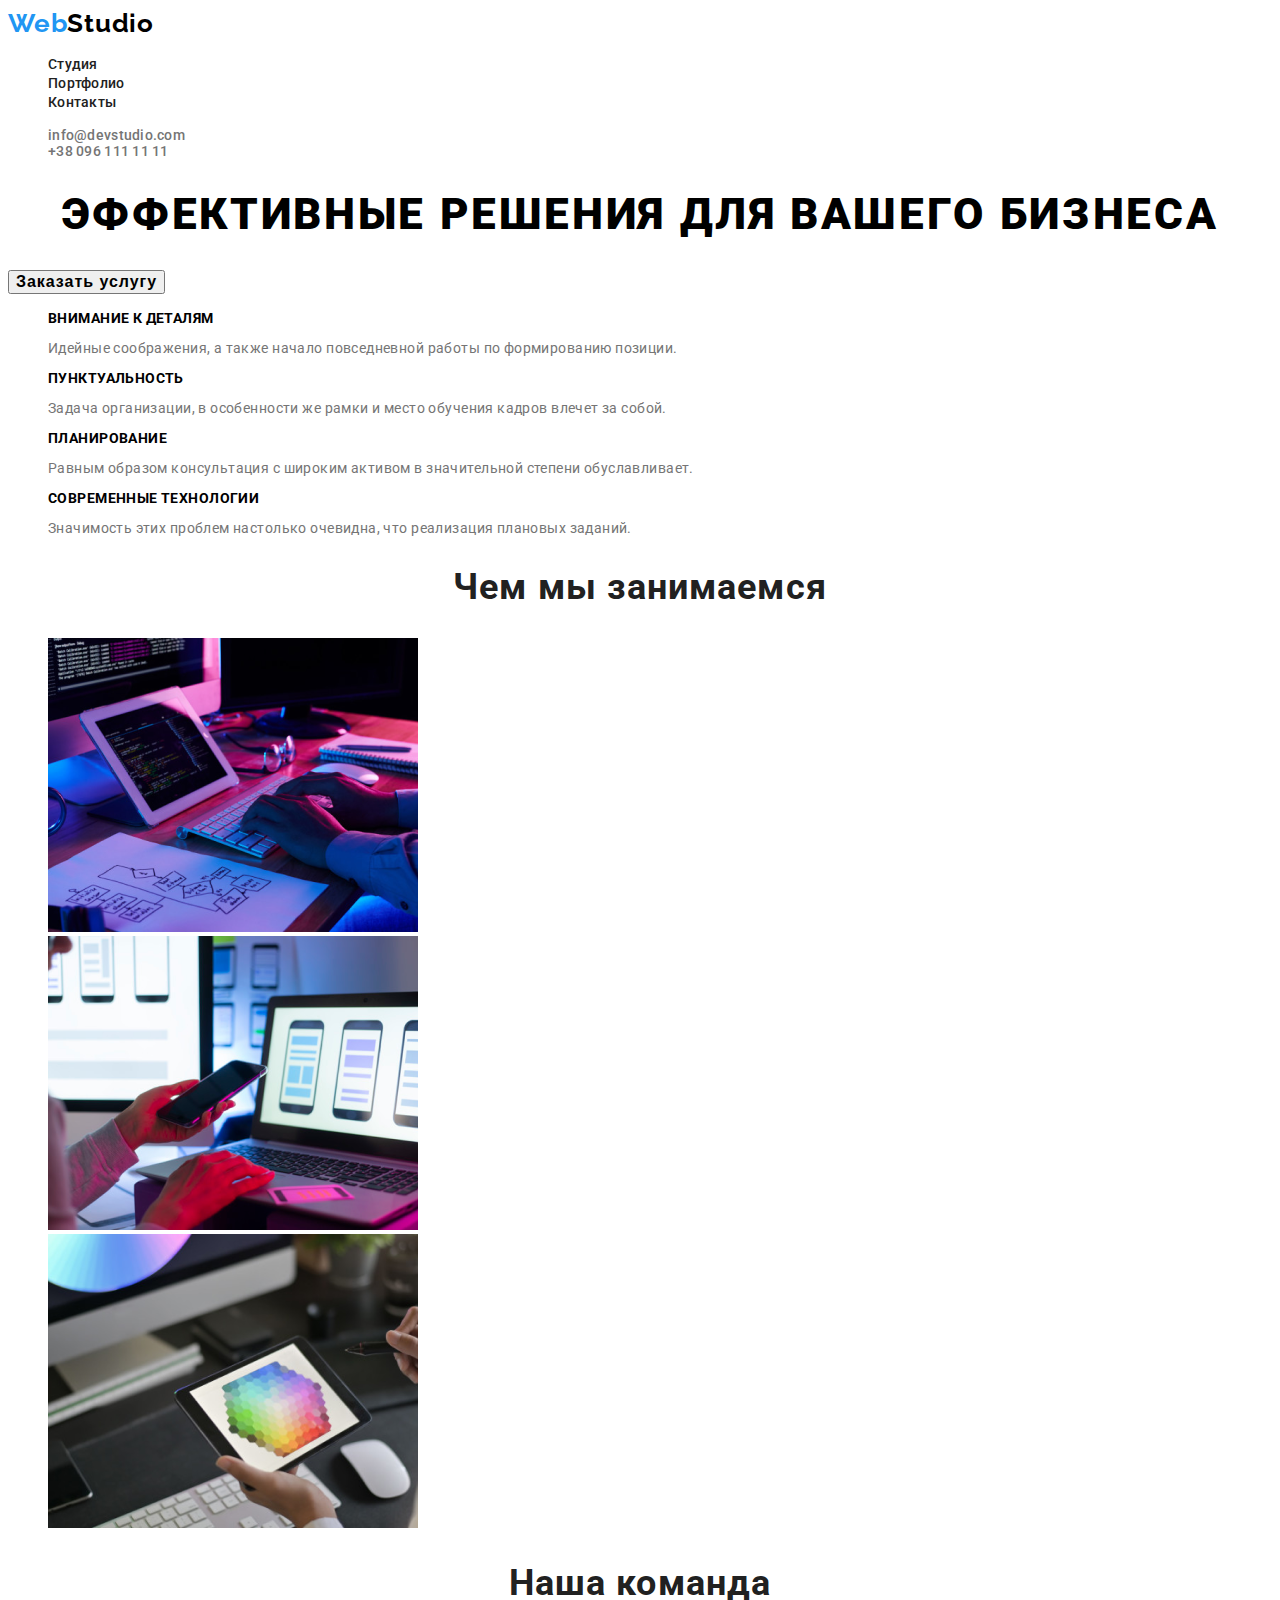
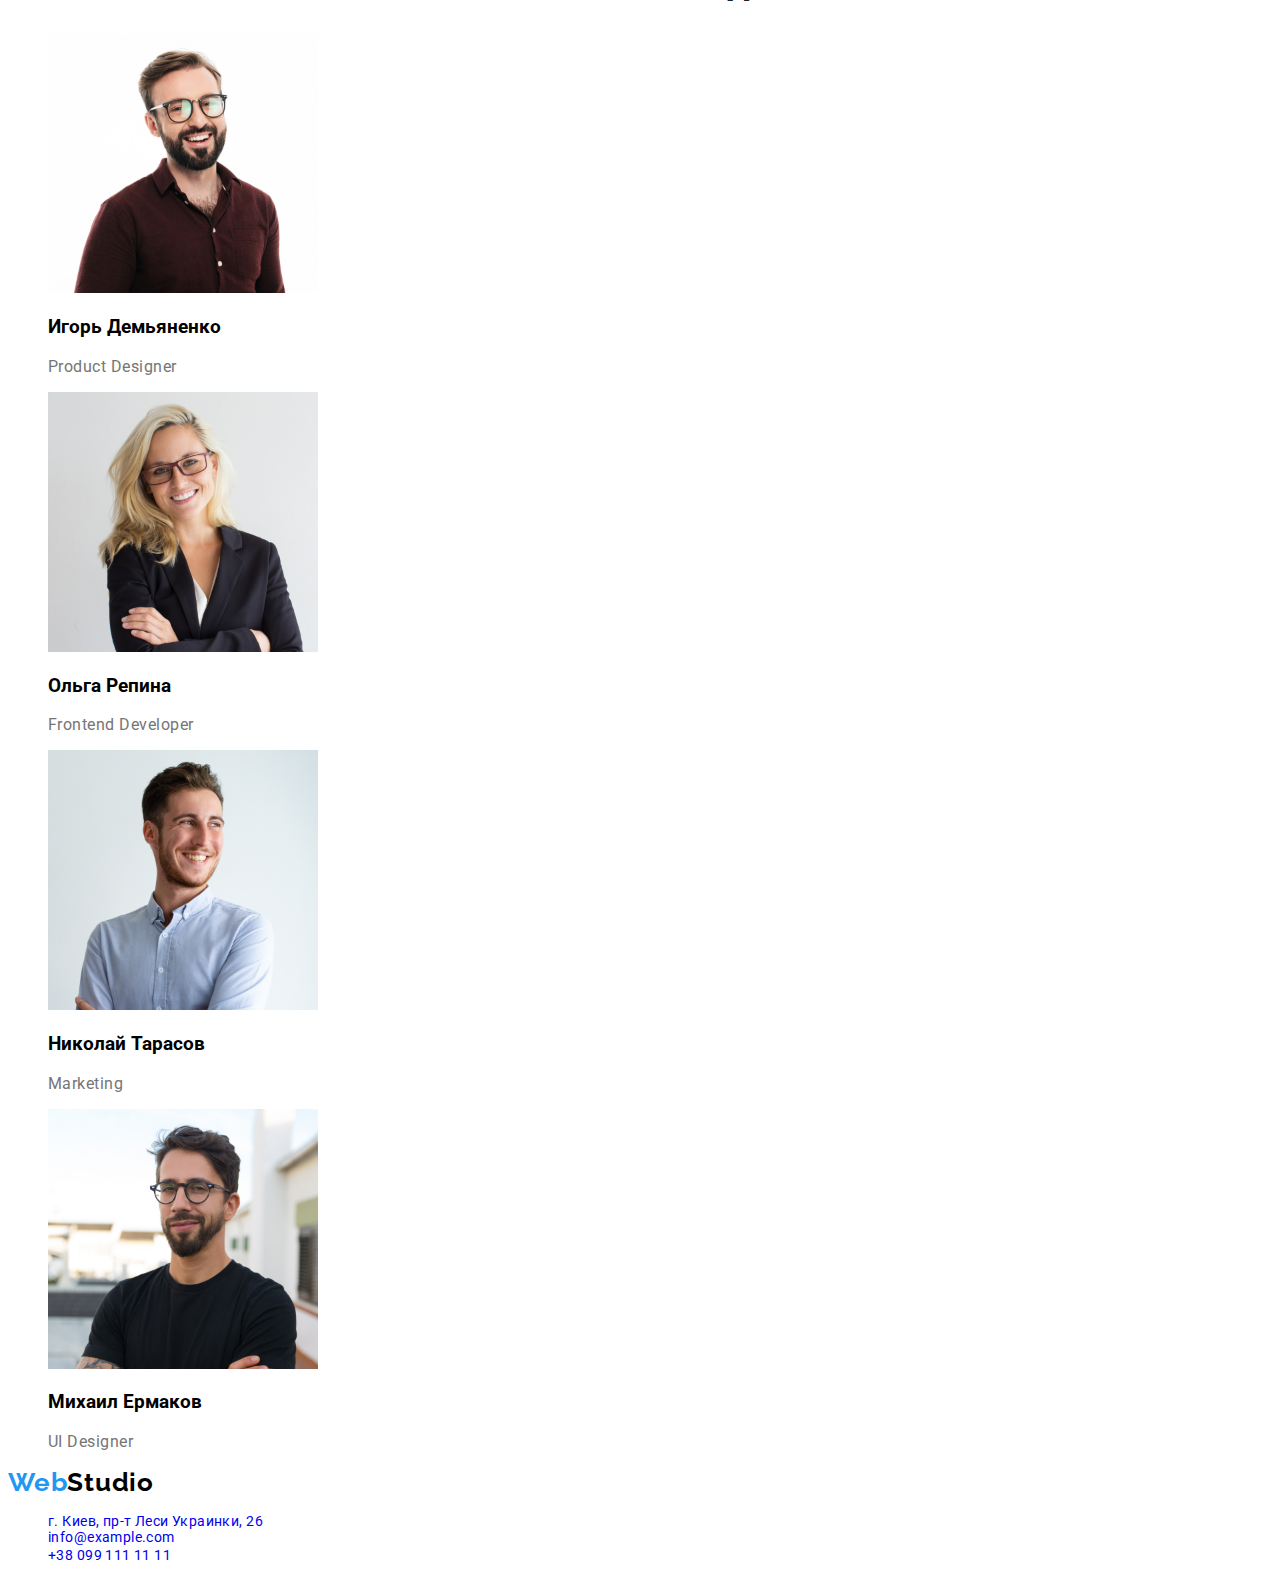
==== index.html @ e0640a4d "1" ====
﻿<!DOCTYPE html>
<html lang="ru">
<head>
    <meta charset="UTF-8">
    <meta http-equiv="X-UA-Compatible" content="IE=edge">
    <meta name="viewport" content="width=device-width, initial-scale=1.0">
    <title>WebStudio</title>
<link rel="preconnect" href="https://fonts.gstatic.com">
<link href="https://fonts.googleapis.com/css2?family=Raleway:wght@700&family=Roboto:wght@400;500;700;900&display=swap"
    rel="stylesheet">
    <link rel="stylesheet" href="https://cdnjs.cloudflare.com/ajax/libs/modern-normalize/0.2.0/modern-normalize.min.css"
        integrity="sha512-sqIVMkf5f8XGYI/UZYGs7wODxlUeoj9JknataPfUwtvrSKWMHrMXGZ7Evb6nabFYJQG15vFFyALe6r0nWCD1Ug=="
        crossorigin="anonymous" />
    <link rel="stylesheet" href="./css/styles.css">
</head>
<body>
<header class="header">
    <nav class="navigation">
        <a class="logo logo-light-theme link" href="" lang="en"> <span class="web">Web</span>Studio</a>
        <ul class="navigation-list list">
            <li class="navigation-item">
                <a class="navigation-link link" href="./index.html">Студия</a>
            </li>
            <li class="navigation-item">
                <a class="navigation-link link" href="./portfolio.html">Портфолио</a>
            </li>
            <li class="navigation-item">
                <a class="navigation-link link" href="">Контакты</a>
            </li>
        </ul>
    </nav>
        <ul class="navigation-link list">
            <li>
        <a class="tel-link link" href="mailto:info@devstudio.com" lang="en">info@devstudio.com</a>
            </li> 
            <li>
         <a class="tel-link link" href="tel:+380961111111">+38 096 111 11 11</a>
            </li>
        </ul>
</header>
<main>
<!--Hero-->
<section class="hero">
    <h1 class="hero-title">Эффективные решения для вашего бизнеса</h1>
    <button class="modal-btn" type="button">Заказать услугу</button>
</section>
<!--Features-->
<section class="features">
    <h2 class="title" hidden>Особенности </h2>
    <ul class="banefits-list list">
        <li>
            <h3 class="features-list">Внимание к деталям</h3>
            <p class="description">Идейные соображения, а также начало повседневной работы по формированию позиции.</p>
        </li>
        <li>
            <h3 class="features-list">Пунктуальность</h3>
            <p class="description">Задача организации, в особенности же рамки и место обучения кадров влечет за собой.</p>
        </li>
        <li>
            <h3 class="features-list">Планирование</h3>
            <p class="description">Равным образом консультация с широким активом в значительной степени обуславливает.</p>
        </li>
        <li>
            <h3 class="features-list">Современные технологии</h3>
            <p class="description">Значимость этих проблем настолько очевидна, что реализация плановых заданий.</p>
        </li>
    </ul>
</section>
<!--what are we doing-->
<section class="doing">
    <h2 class="title">Чем мы занимаемся</h2>
    <ul class="doing-list list">
        <li>
            <img src="./images/doing/box1.jpg" width="370" height="294" alt="Человек печатает на планшете" >
        </li>
        <li>
            <img src="./images/doing/box2.jpg" width="370" height="294" alt="Человек держит телефон в руке">
        </li>
        <li>
            <img src="./images/doing/box3.jpg" width="370" height="294" alt="Человек дердит в руке планшет">
        </li>
    </ul>
</section> 
<!--Our team--> 
<section class="team">
    <h2 class="title">Наша команда</h2>
    <ul class="team-list list">
        <li>
            <img src="./images/team/ihor.jpg" width="270" height="260" alt="Мужчина в очках">
                <h3 class="team-member">Игорь Демьяненко</h3>
                    <p class="member-discription" lang="en">Product Designer</p>
        </li>
        <li>
            <img src="./images/team/olga.jpg" width="270" height="260" alt="Женщина в очках">
                <h3 class="team-member">Ольга Репина</h3>
                    <p class="member-discription" lang="en">Frontend Developer</p>
        </li>
        <li>
            <img src="./images/team/nikolay.jpg" width="270" height="260" alt="Мужчина в белой рубашке">
                <h3 class="team-member">Николай Тарасов</h3>
                    <p class="member-discription" lang="en">Marketing</p>
        </li>
        <li>
            <img src="./images/team/mikhail.jpg" width="270" height="260" alt="Мужчина в чорной футболке и очках">
                <h3 class="team-member">Михаил Ермаков</h3>
                    <p class="member-discription" lang="en">UI Designer</p>
        </li>
    </ul>
</section> 
</main>
<footer class="footer">
    <a class="logo logo-light-theme link" href="" lang="en"> <span class="web">Web</span>Studio</a>
    <address class="address">
    <ul class="contact-list list">
        <li class="contact-list-item">
            <a class="contact-list-link link" href="https://goo.gl/maps/p48vAZZy5zVXsnr66" target="_blank" rel="noopener noreferrer">г. Киев, пр-т Леси Украинки, 26 </a>
        </li>
        <li class="contact-list-item">
            <a class="contact-list-link link" href="mailto:info@example.com">info@example.com</a></li>
        <li>
            <a class="contact-list-link link" href="tel:+380991111111">+38 099 111 11 11</a></li>
    </ul>
    </address>
</footer>
</body>
</html>
---- css/styles.css ----
:root {
  --main-font: 'Roboto', sans-serif;
  --secondary-font: 'Raleway', sans-serif;
}

body {
  font-family: var(--main-font);
  font-weight: 400;
}

.link {
  text-decoration: none;
}

.list {
  list-style: none;
}

.address {
  font-style: normal;
}
/*===========COMPONENT==========*/
.logo {
  font-family: var(--secondary-font);
  font-weight: 700;
  font-size: 26px;
  line-height: 1, 19;
  letter-spacing: 0.03em;
}
.web {
  color: #2196f3;
}

.logo-light-theme {
  color: #000000;
}

.logo-dark-theme {
  color: #fff;
}

.modal-btn {
  font-weight: 700;
  font-size: 16px;
  line-height: 1, 9;
  display: flex;
  align-items: center;
  text-align: center;
  letter-spacing: 0.06em;
  cursor: pointer;

  /*color: #ffffff;*/
}
.modal-btn:hover,
.modal-btn:focus {
  color: #fff;
}
.title {
  font-weight: 700;
  font-size: 36px;
  line-height: 1, 17;
  text-align: center;
  letter-spacing: 0.03em;
  color: #212121;
}
/*===========END COMPONENT==========*/

/*===========HEADER==========*/
.navigation-link {
  font-weight: 500;
  font-size: 14px;
  line-height: 1, 14;
  letter-spacing: 0.02em;
  color: #212121;
}
.navigation-link:hover,
.navigation-link:focus {
  color: #2196f3;
}

.tel-link {
  font-weight: 500;
  font-size: 14px;
  line-height: 1, 14;
  letter-spacing: 0.02em;
  color: #757575;
}
.tel-link:hover,
.tel-link:focus {
  color: #2196f3;
}
/*===========END HEADER=========*/

/*===========HERO==========*/
.hero-title {
  font-weight: 900;
  font-size: 44px;
  line-height: 1, 36;
  text-align: center;
  letter-spacing: 0.06em;
  text-transform: uppercase;

  /*color: #ffffff;*/
}

/*===========FEATURES==========*/
.features-list {
  font-weight: 700;
  font-size: 14px;
  line-height: 1, 14;
  letter-spacing: 0.03em;
  text-transform: uppercase;
  /*color: #212121;*/
}

.description {
  font-weight: 400;
  font-size: 14px;
  line-height: 1, 7;
  letter-spacing: 0.03em;
  color: #757575;
}
/*===========END FEATURES==========*/

/*===========FEATURES==========*/

/*===========END FEATURES==========*/

/*===========OUR TEAM==========*/
.team_member {
  font-weight: 500;
  font-size: 16px;
  line-height: 1, 19;
  text-align: center;
  letter-spacing: 0.03em;
  color: #212121;
}
.member-discription {
  font-weight: normal;
  font-size: 16px;
  line-height: 1, 19;
  letter-spacing: 0.03em;
  color: #757575;
}
/*===========END OUR TEAM==========*/

/*===========FOOTER==========*/
.contact-list-link {
  font-weight: 400;
  font-size: 14px;
  line-height: 1, 7;
  letter-spacing: 0.03em;

  /*color: #FFFFFF;*/
}
.contact-list-item {
  font-weight: 400;
  font-size: 14px;
  line-height: 1, 7;
  letter-spacing: 0.03em;
  /* color: #ffffff99;*/
}
.contact-list-link:hover,
.contact-list-link:hover {
  color: #2196f3;
}
/*=========== END FOOTER==========*/

/*===========PORTFOLIO MENU==========*/
.btn {
  font-weight: 500;
  font-size: 16px;
  line-height: 1, 625;
  text-align: center;
  letter-spacing: 0.03em;

  /*color: #ffffff;*/
  cursor: pointer;
}
.btn:hover,
.btn:hover {
  background-color: #2196f3;
  color: #fff;
}
.portfolio-name {
  font-weight: 700;
  font-size: 18px;
  line-height: 2;
  letter-spacing: 0.06em;
  color: #212121;
}

.portfolio-disc {
  font-size: 16px;
  line-height: 1, 9;
  letter-spacing: 0.03em;
  color: #757575;
}
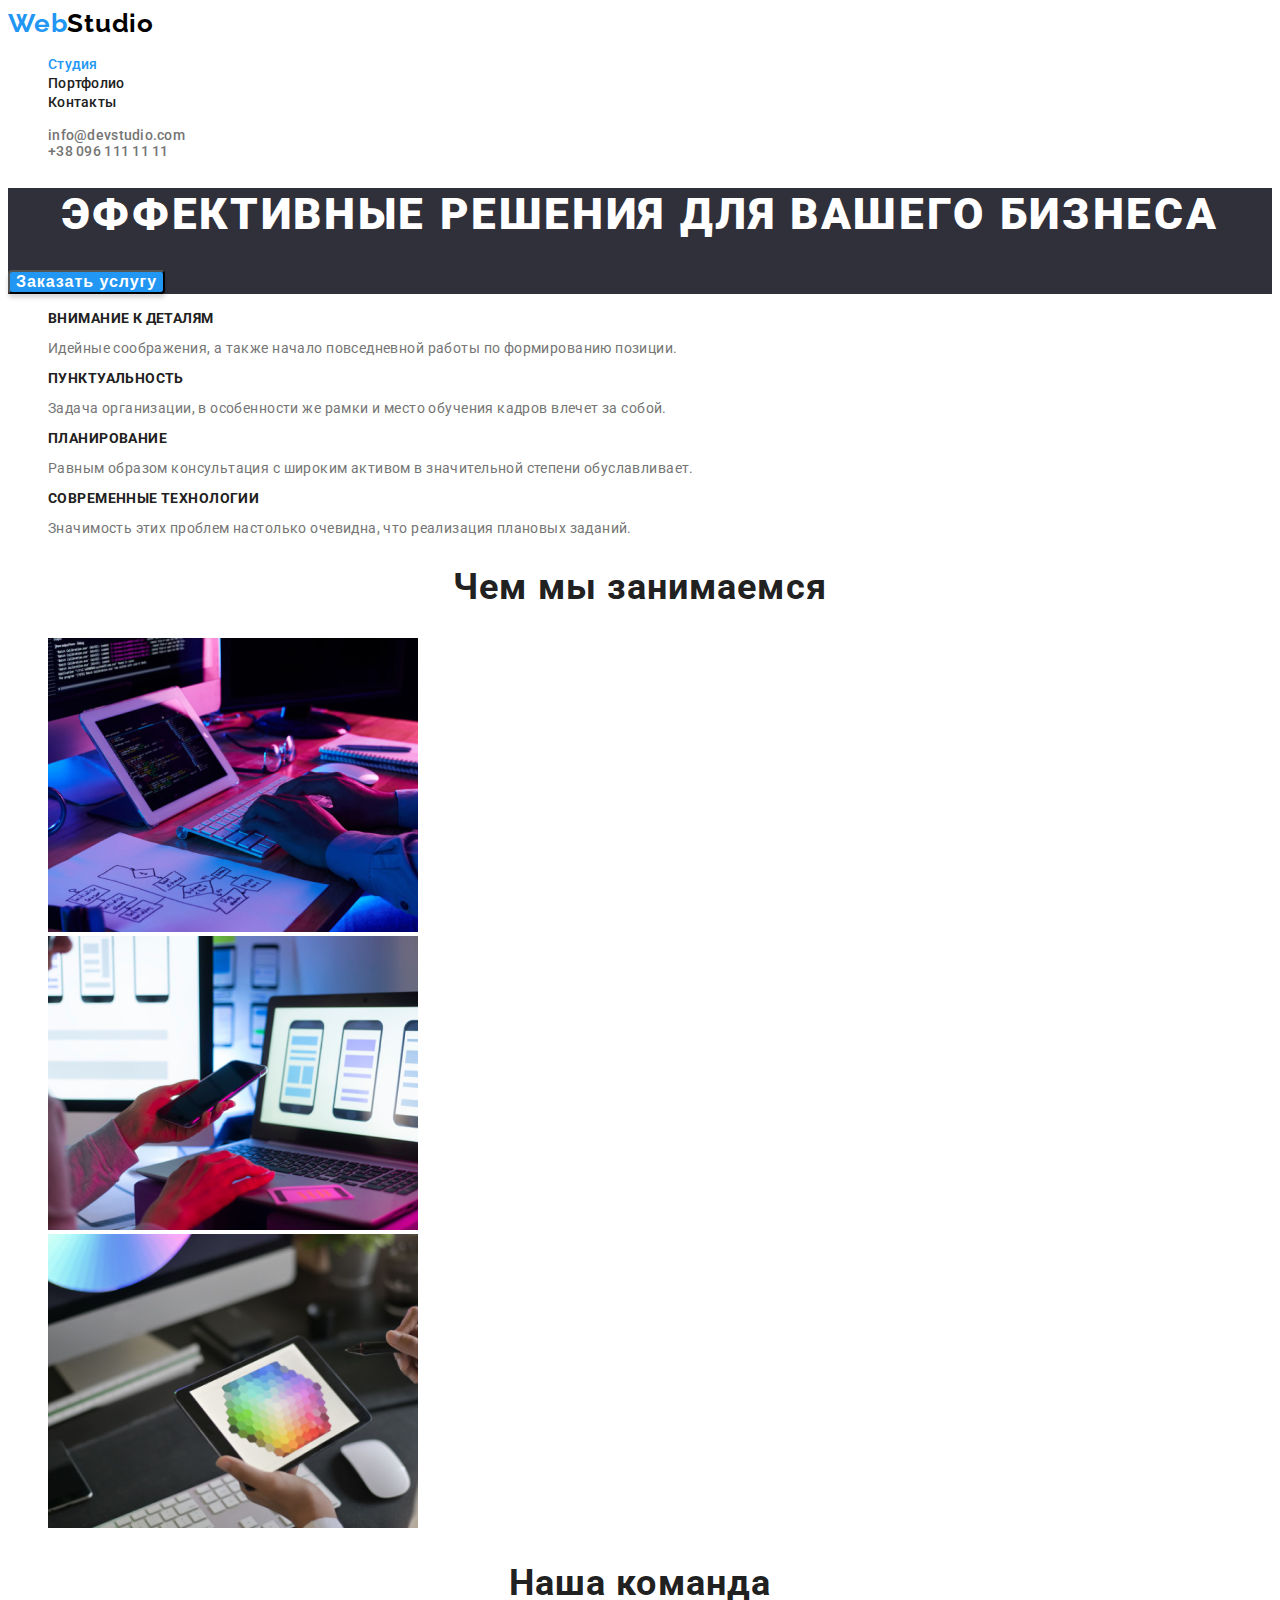
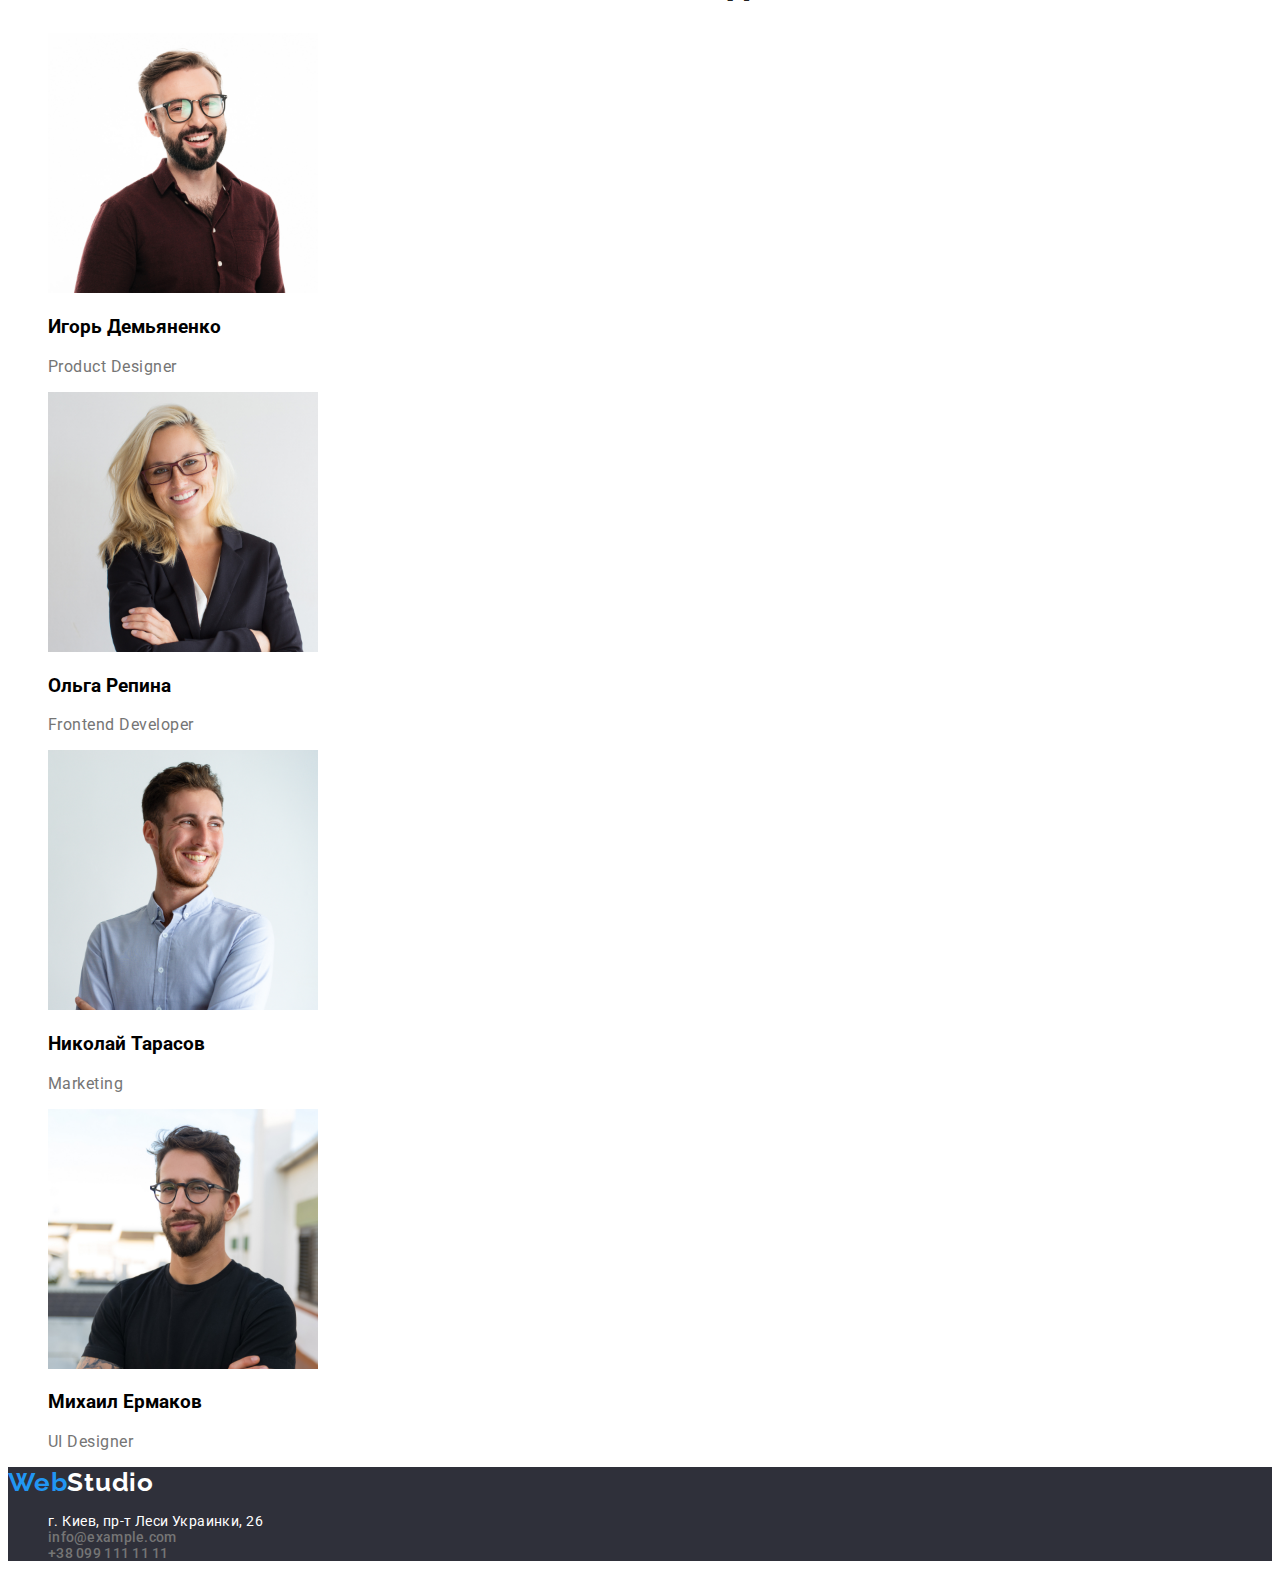
==== commit ac52dec6: "add current link" ====
--- a/index.html
+++ b/index.html
@@ -19,7 +19,7 @@
         <a class="logo logo-light-theme link" href="" lang="en"> <span class="web">Web</span>Studio</a>
         <ul class="navigation-list list">
             <li class="navigation-item">
-                <a class="navigation-link link" href="./index.html">Студия</a>
+                <a class="navigation-link link current" href="./index.html">Студия</a>
             </li>
             <li class="navigation-item">
                 <a class="navigation-link link" href="./portfolio.html">Портфолио</a>
@@ -109,16 +109,16 @@
 </section> 
 </main>
 <footer class="footer">
-    <a class="logo logo-light-theme link" href="" lang="en"> <span class="web">Web</span>Studio</a>
+    <a class="logo logo-dark-theme link" href="" lang="en"> <span class="web">Web</span>Studio</a>
     <address class="address">
     <ul class="contact-list list">
         <li class="contact-list-item">
             <a class="contact-list-link link" href="https://goo.gl/maps/p48vAZZy5zVXsnr66" target="_blank" rel="noopener noreferrer">г. Киев, пр-т Леси Украинки, 26 </a>
         </li>
         <li class="contact-list-item">
-            <a class="contact-list-link link" href="mailto:info@example.com">info@example.com</a></li>
-        <li>
-            <a class="contact-list-link link" href="tel:+380991111111">+38 099 111 11 11</a></li>
+            <a class="tel-link link" href="mailto:info@example.com">info@example.com</a></li>
+        <li class="contact-list-item">
+            <a class="tel-link link" href="tel:+380991111111">+38 099 111 11 11</a></li>
     </ul>
     </address>
 </footer>
--- a/css/styles.css
+++ b/css/styles.css
@@ -6,6 +6,7 @@
 body {
   font-family: var(--main-font);
   font-weight: 400;
+  background: #fff;
 }
 
 .link {
@@ -48,12 +49,17 @@
   text-align: center;
   letter-spacing: 0.06em;
   cursor: pointer;
-
-  /*color: #ffffff;*/
+  color: #ffffff;
+  background: #2196f3;
+  box-shadow: 0px 4px 4px rgba(0, 0, 0, 0.15);
+  border-radius: 4px;
 }
 .modal-btn:hover,
 .modal-btn:focus {
   color: #fff;
+  background: #188ce8;
+  box-shadow: 0px 4px 4px rgba(0, 0, 0, 0.15);
+  border-radius: 4px;
 }
 .title {
   font-weight: 700;
@@ -73,8 +79,11 @@
   letter-spacing: 0.02em;
   color: #212121;
 }
-.navigation-link:hover,
+/*.navigation-link:hover,
 .navigation-link:focus {
+  color: #2196f3;
+}*/
+.current {
   color: #2196f3;
 }
 
@@ -92,6 +101,9 @@
 /*===========END HEADER=========*/
 
 /*===========HERO==========*/
+.hero {
+  background: #2f303a;
+}
 .hero-title {
   font-weight: 900;
   font-size: 44px;
@@ -100,7 +112,7 @@
   letter-spacing: 0.06em;
   text-transform: uppercase;
 
-  /*color: #ffffff;*/
+  color: #ffffff;
 }
 
 /*===========FEATURES==========*/
@@ -110,7 +122,7 @@
   line-height: 1, 14;
   letter-spacing: 0.03em;
   text-transform: uppercase;
-  /*color: #212121;*/
+  color: #212121;
 }
 
 .description {
@@ -145,20 +157,24 @@
 /*===========END OUR TEAM==========*/
 
 /*===========FOOTER==========*/
+.footer {
+  background: #2f303a;
+}
 .contact-list-link {
   font-weight: 400;
   font-size: 14px;
   line-height: 1, 7;
   letter-spacing: 0.03em;
 
-  /*color: #FFFFFF;*/
-}
+  color: #ffffff;
+}
+
 .contact-list-item {
   font-weight: 400;
   font-size: 14px;
   line-height: 1, 7;
   letter-spacing: 0.03em;
-  /* color: #ffffff99;*/
+  color: #ffffff99;
 }
 .contact-list-link:hover,
 .contact-list-link:hover {
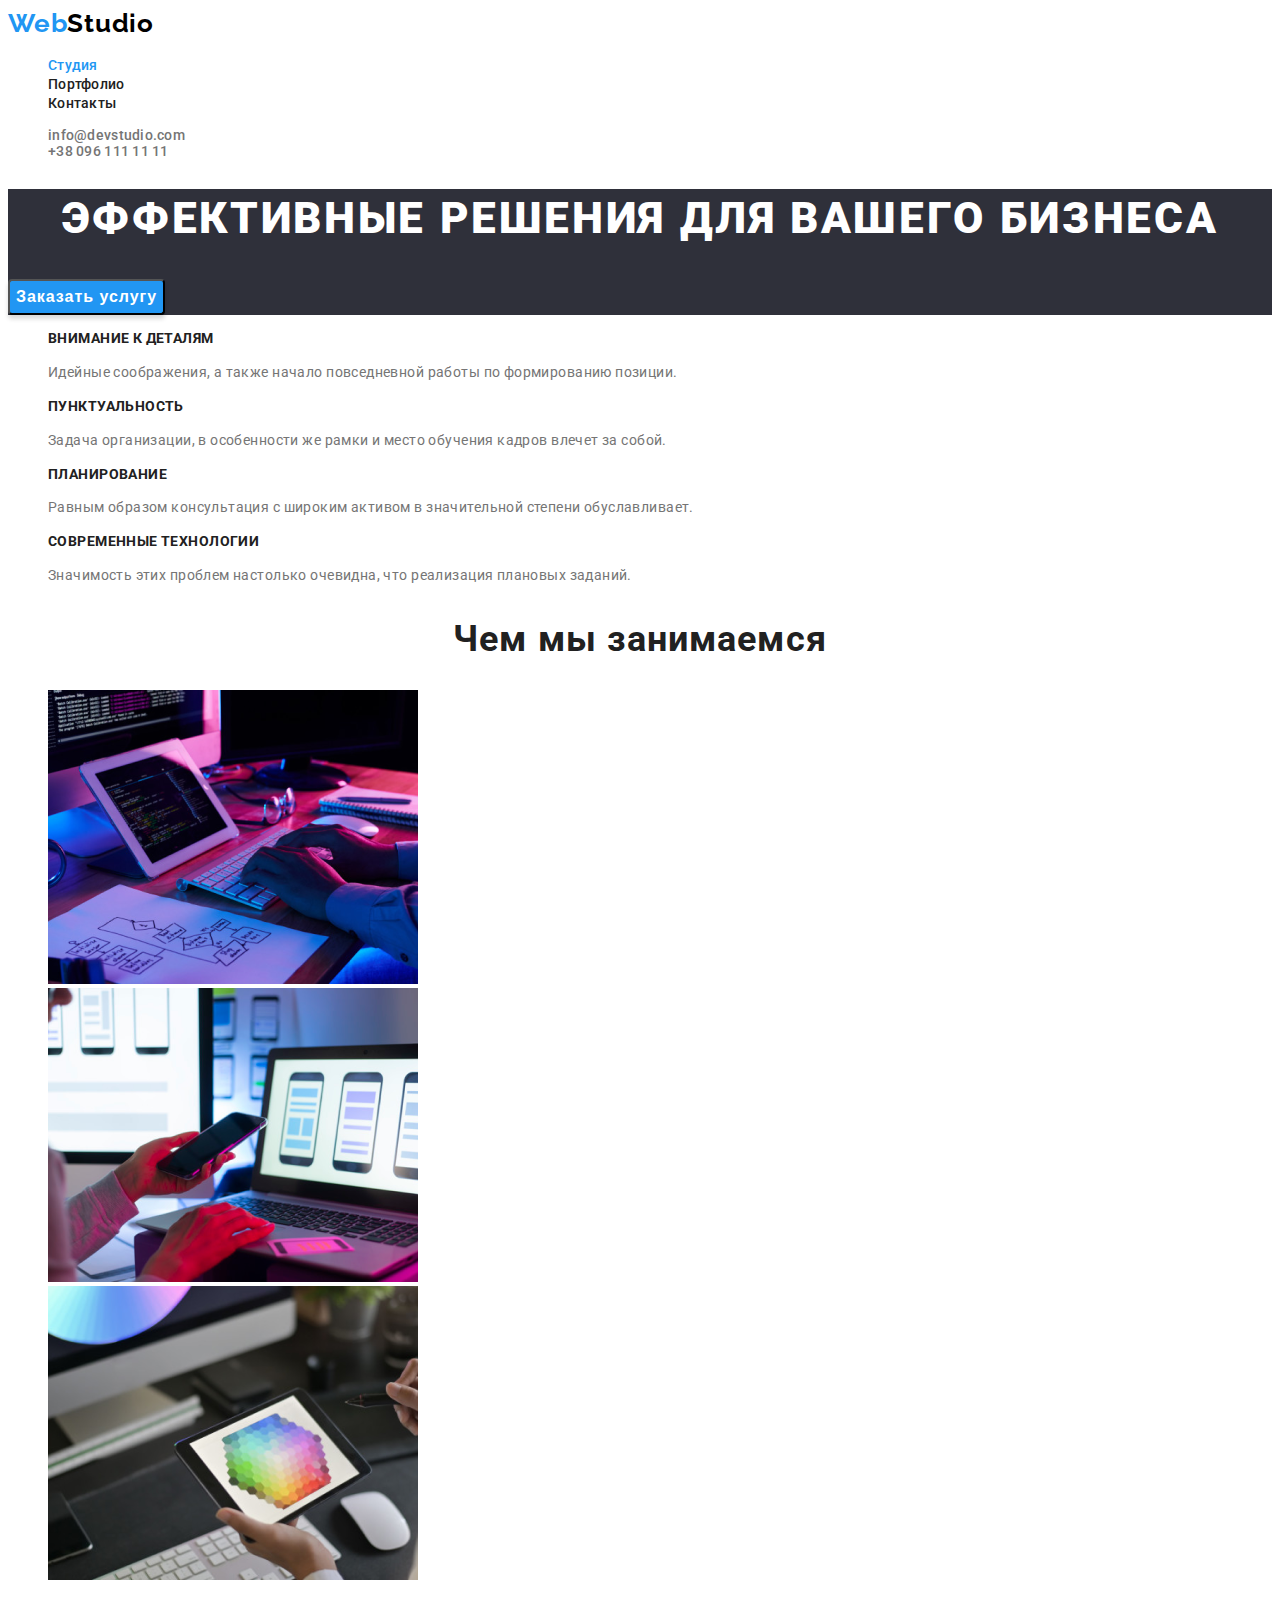
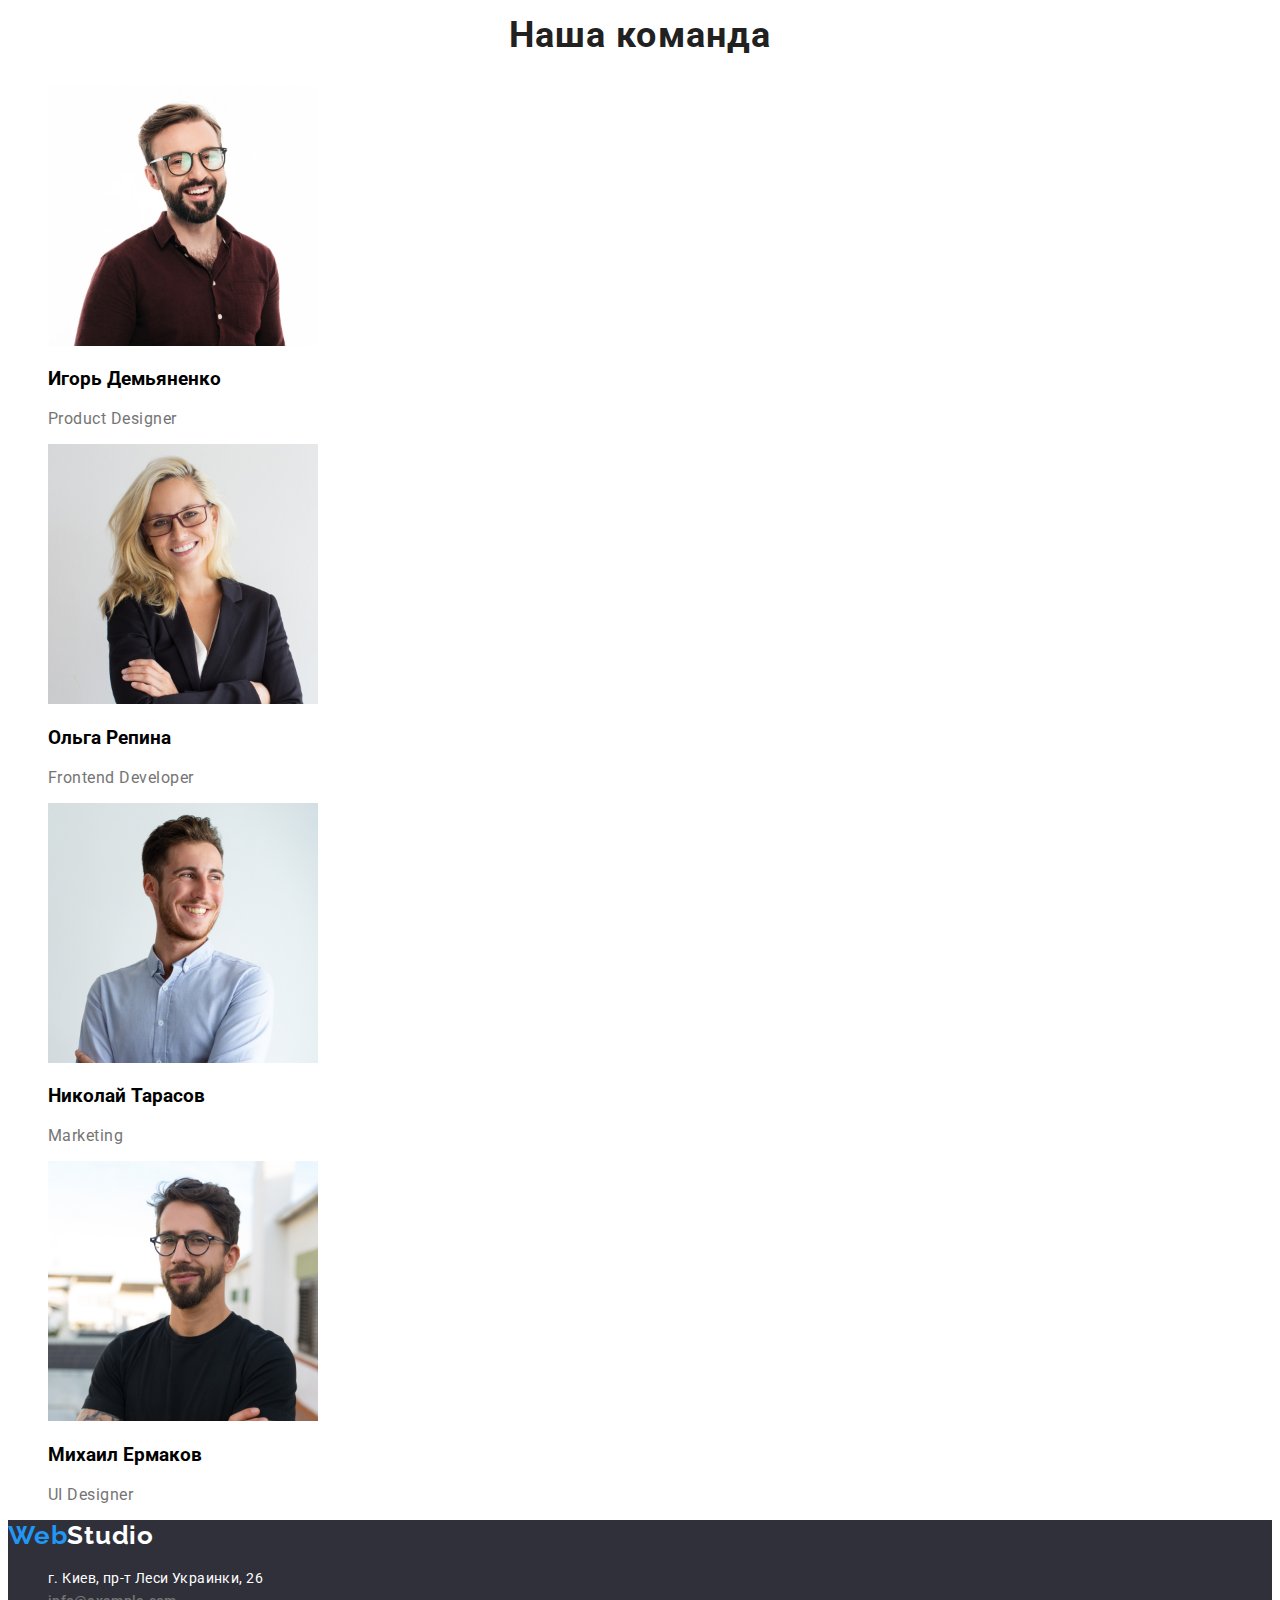
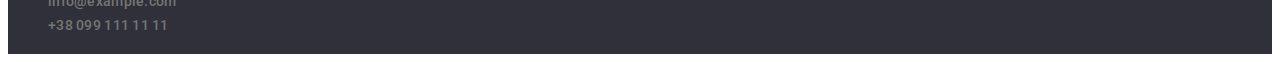
==== commit 2b36aad4: "11" ====
--- a/index.html
+++ b/index.html
@@ -8,8 +8,8 @@
 <link rel="preconnect" href="https://fonts.gstatic.com">
 <link href="https://fonts.googleapis.com/css2?family=Raleway:wght@700&family=Roboto:wght@400;500;700;900&display=swap"
     rel="stylesheet">
-    <link rel="stylesheet" href="https://cdnjs.cloudflare.com/ajax/libs/modern-normalize/0.2.0/modern-normalize.min.css"
-        integrity="sha512-sqIVMkf5f8XGYI/UZYGs7wODxlUeoj9JknataPfUwtvrSKWMHrMXGZ7Evb6nabFYJQG15vFFyALe6r0nWCD1Ug=="
+    <link rel="stylesheet" href="https://cdnjs.cloudflare.com/ajax/libs/modern-normalize/1.0.0/modern-normalize.min.css"
+        integrity="sha512-ISS7cAi1PEhQ8jnbJpJZMd29NlhNj4AWYyLOSp2CE/CsHxTCu+r+t0D2yoJudVrd0/8fTVPUVDzY5Tvli75u/g=="
         crossorigin="anonymous" />
     <link rel="stylesheet" href="./css/styles.css">
 </head>
--- a/css/styles.css
+++ b/css/styles.css
@@ -25,7 +25,7 @@
   font-family: var(--secondary-font);
   font-weight: 700;
   font-size: 26px;
-  line-height: 1, 19;
+  line-height: 1.19;
   letter-spacing: 0.03em;
 }
 .web {
@@ -43,7 +43,7 @@
 .modal-btn {
   font-weight: 700;
   font-size: 16px;
-  line-height: 1, 9;
+  line-height: 1.9;
   display: flex;
   align-items: center;
   text-align: center;
@@ -64,7 +64,7 @@
 .title {
   font-weight: 700;
   font-size: 36px;
-  line-height: 1, 17;
+  line-height: 1.17;
   text-align: center;
   letter-spacing: 0.03em;
   color: #212121;
@@ -75,14 +75,14 @@
 .navigation-link {
   font-weight: 500;
   font-size: 14px;
-  line-height: 1, 14;
+  line-height: 1.14;
   letter-spacing: 0.02em;
   color: #212121;
 }
-/*.navigation-link:hover,
+.navigation-link:hover,
 .navigation-link:focus {
   color: #2196f3;
-}*/
+}
 .current {
   color: #2196f3;
 }
@@ -90,7 +90,7 @@
 .tel-link {
   font-weight: 500;
   font-size: 14px;
-  line-height: 1, 14;
+  line-height: 1.14;
   letter-spacing: 0.02em;
   color: #757575;
 }
@@ -102,12 +102,12 @@
 
 /*===========HERO==========*/
 .hero {
-  background: #2f303a;
+  background-color: #2f303a;
 }
 .hero-title {
   font-weight: 900;
   font-size: 44px;
-  line-height: 1, 36;
+  line-height: 1.36;
   text-align: center;
   letter-spacing: 0.06em;
   text-transform: uppercase;
@@ -119,7 +119,7 @@
 .features-list {
   font-weight: 700;
   font-size: 14px;
-  line-height: 1, 14;
+  line-height: 1.14;
   letter-spacing: 0.03em;
   text-transform: uppercase;
   color: #212121;
@@ -128,7 +128,7 @@
 .description {
   font-weight: 400;
   font-size: 14px;
-  line-height: 1, 7;
+  line-height: 1.7;
   letter-spacing: 0.03em;
   color: #757575;
 }
@@ -142,7 +142,7 @@
 .team_member {
   font-weight: 500;
   font-size: 16px;
-  line-height: 1, 19;
+  line-height: 1.19;
   text-align: center;
   letter-spacing: 0.03em;
   color: #212121;
@@ -150,7 +150,7 @@
 .member-discription {
   font-weight: normal;
   font-size: 16px;
-  line-height: 1, 19;
+  line-height: 1.19;
   letter-spacing: 0.03em;
   color: #757575;
 }
@@ -158,12 +158,13 @@
 
 /*===========FOOTER==========*/
 .footer {
-  background: #2f303a;
+  overflow: auto;
+  background-color: #2f303a;
 }
 .contact-list-link {
   font-weight: 400;
   font-size: 14px;
-  line-height: 1, 7;
+  line-height: 1.7;
   letter-spacing: 0.03em;
 
   color: #ffffff;
@@ -172,7 +173,7 @@
 .contact-list-item {
   font-weight: 400;
   font-size: 14px;
-  line-height: 1, 7;
+  line-height: 1.7;
   letter-spacing: 0.03em;
   color: #ffffff99;
 }
@@ -186,7 +187,7 @@
 .btn {
   font-weight: 500;
   font-size: 16px;
-  line-height: 1, 625;
+  line-height: 1.625;
   text-align: center;
   letter-spacing: 0.03em;
 
@@ -208,7 +209,7 @@
 
 .portfolio-disc {
   font-size: 16px;
-  line-height: 1, 9;
-  letter-spacing: 0.03em;
-  color: #757575;
-}
+  line-height: 1.9;
+  letter-spacing: 0.03em;
+  color: #757575;
+}
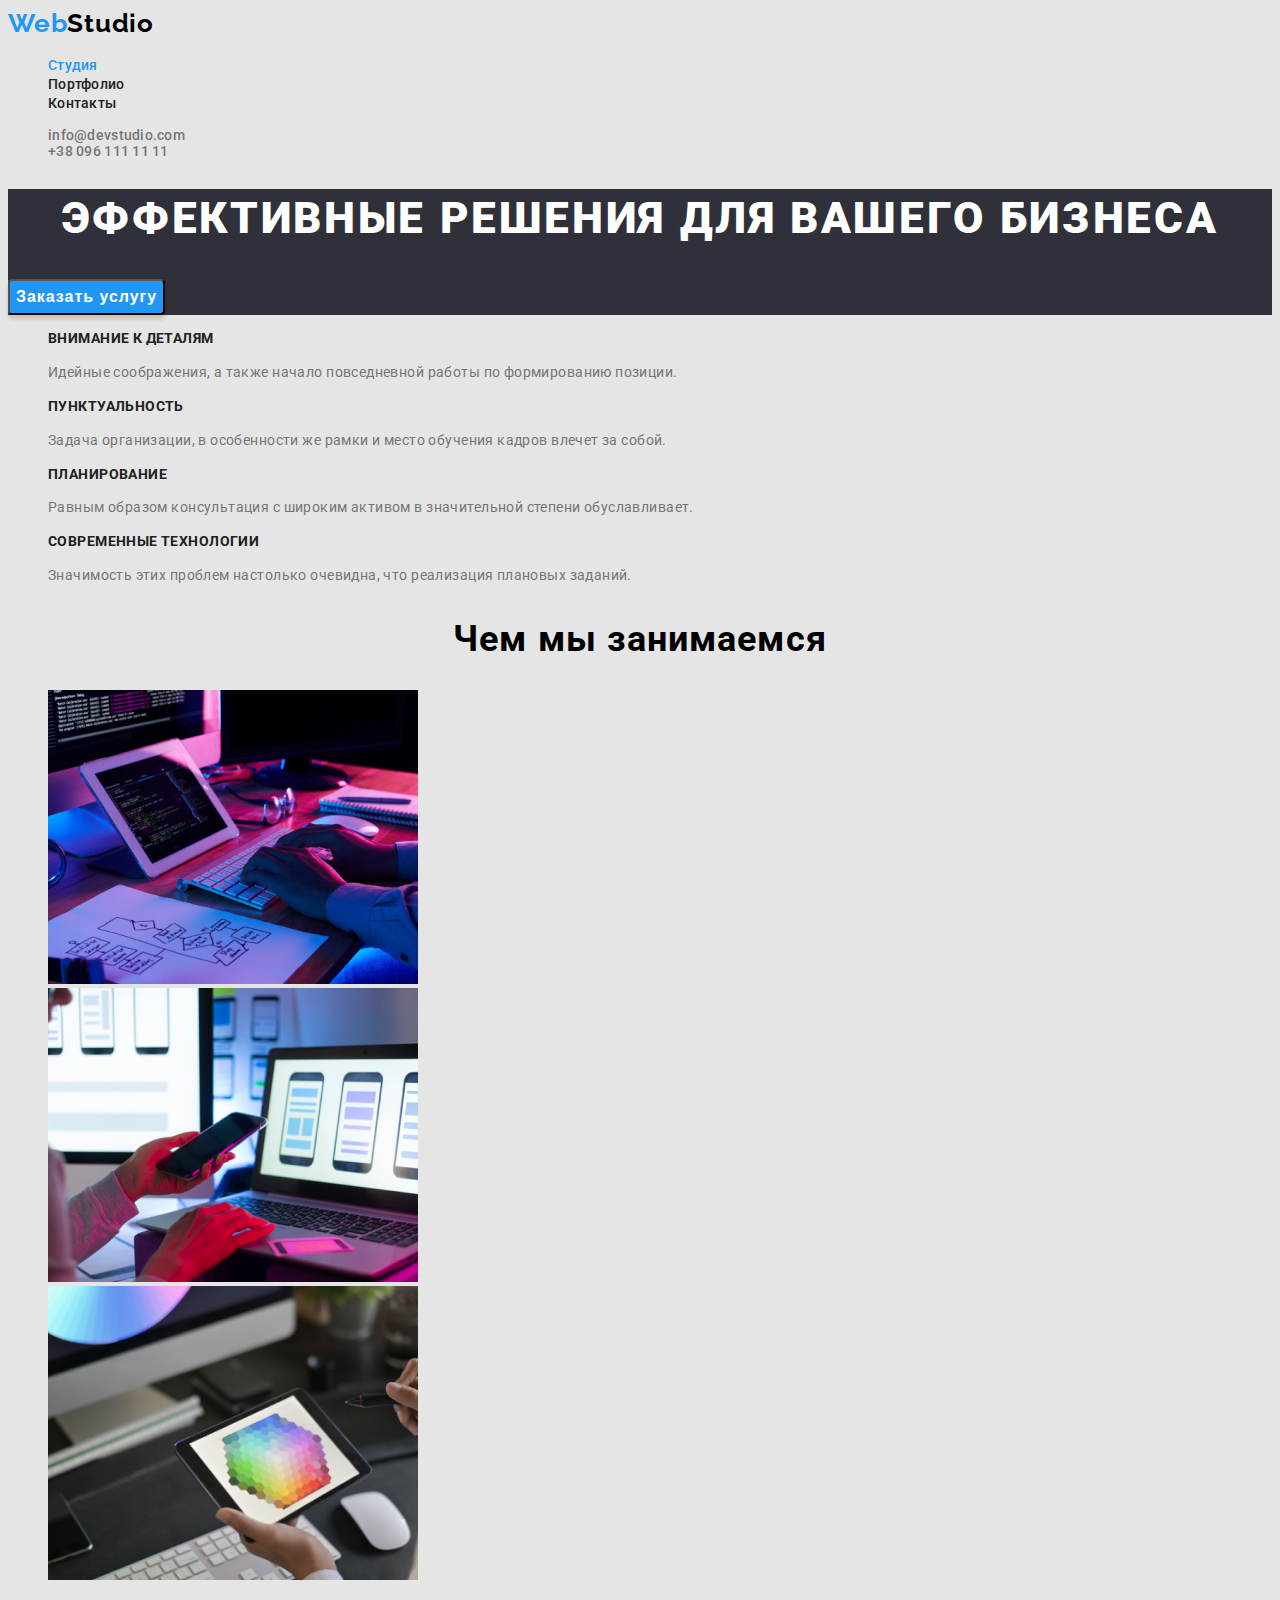
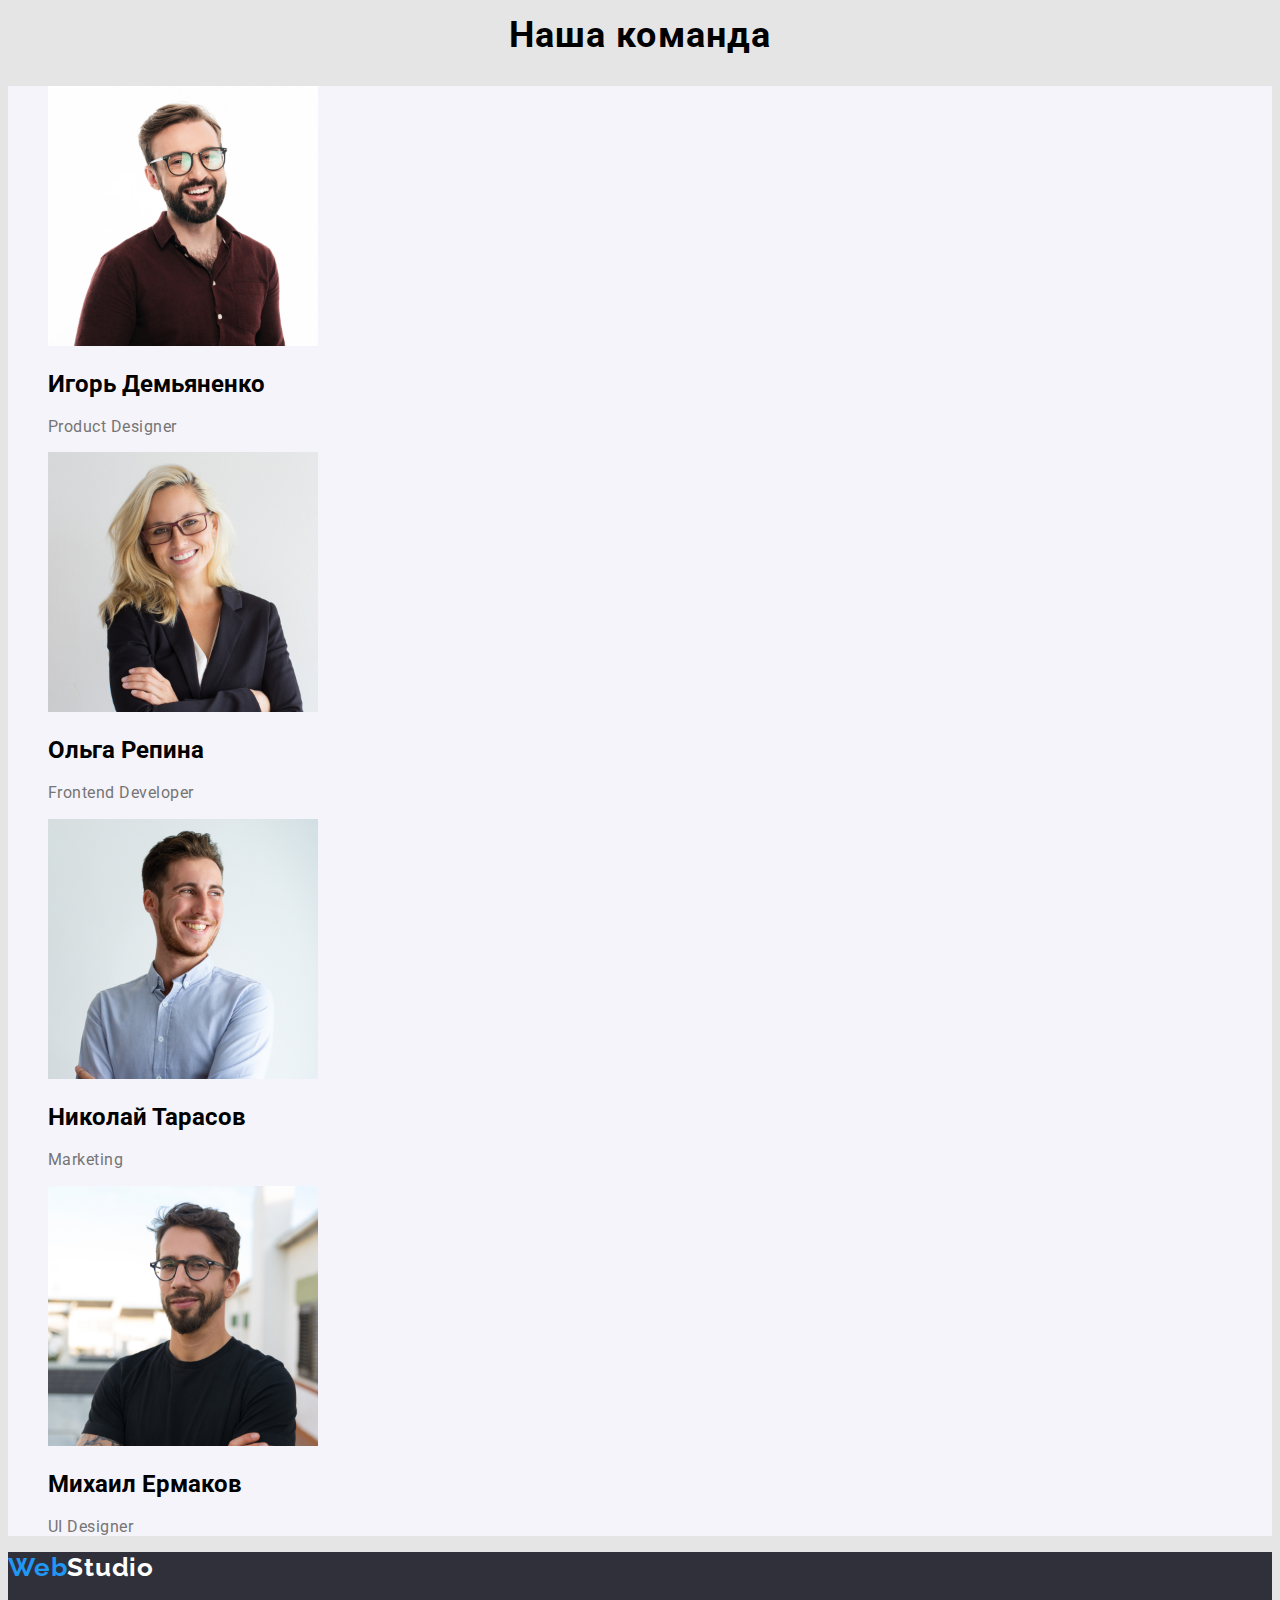
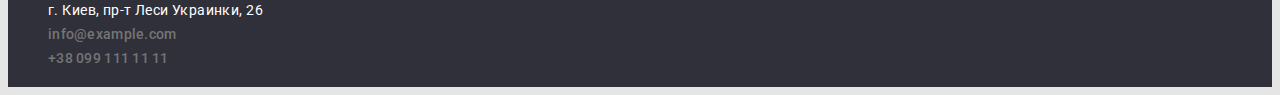
==== commit 95b26da4: "внес цвета в переменые" ====
--- a/index.html
+++ b/index.html
@@ -49,19 +49,19 @@
     <h2 class="title" hidden>Особенности </h2>
     <ul class="banefits-list list">
         <li>
-            <h3 class="features-list">Внимание к деталям</h3>
+            <h2 class="features-list">Внимание к деталям</h2>
             <p class="description">Идейные соображения, а также начало повседневной работы по формированию позиции.</p>
         </li>
         <li>
-            <h3 class="features-list">Пунктуальность</h3>
+            <h2 class="features-list">Пунктуальность</h2>
             <p class="description">Задача организации, в особенности же рамки и место обучения кадров влечет за собой.</p>
         </li>
         <li>
-            <h3 class="features-list">Планирование</h3>
+            <h2 class="features-list">Планирование</h2>
             <p class="description">Равным образом консультация с широким активом в значительной степени обуславливает.</p>
         </li>
         <li>
-            <h3 class="features-list">Современные технологии</h3>
+            <h2 class="features-list">Современные технологии</h2>
             <p class="description">Значимость этих проблем настолько очевидна, что реализация плановых заданий.</p>
         </li>
     </ul>
@@ -87,22 +87,22 @@
     <ul class="team-list list">
         <li>
             <img src="./images/team/ihor.jpg" width="270" height="260" alt="Мужчина в очках">
-                <h3 class="team-member">Игорь Демьяненко</h3>
+                <h2 class="team-member">Игорь Демьяненко</h2>
                     <p class="member-discription" lang="en">Product Designer</p>
         </li>
         <li>
             <img src="./images/team/olga.jpg" width="270" height="260" alt="Женщина в очках">
-                <h3 class="team-member">Ольга Репина</h3>
+                <h2 class="team-member">Ольга Репина</h2>
                     <p class="member-discription" lang="en">Frontend Developer</p>
         </li>
         <li>
             <img src="./images/team/nikolay.jpg" width="270" height="260" alt="Мужчина в белой рубашке">
-                <h3 class="team-member">Николай Тарасов</h3>
+                <h2 class="team-member">Николай Тарасов</h2>
                     <p class="member-discription" lang="en">Marketing</p>
         </li>
         <li>
             <img src="./images/team/mikhail.jpg" width="270" height="260" alt="Мужчина в чорной футболке и очках">
-                <h3 class="team-member">Михаил Ермаков</h3>
+                <h2 class="team-member">Михаил Ермаков</h2>
                     <p class="member-discription" lang="en">UI Designer</p>
         </li>
     </ul>
--- a/css/styles.css
+++ b/css/styles.css
@@ -1,12 +1,27 @@
 :root {
   --main-font: 'Roboto', sans-serif;
   --secondary-font: 'Raleway', sans-serif;
+  --background-header: #ffffff;
+  --main-background: #e5e5e5;
+  --second-background: #2f303a;
+  --team-background: #f5f4fa;
+  --btn-main-background: #2196f3;
+  --btn-active-background: #188ce8;
+  --nav-color: #212121;
+  --main-color: #ffffff;
+  --link-color: #ffffff99;
+  --second-color: #2196f3;
+  --discription-color: #757575;
+  --mail-color: rgba(255, 255, 255, 0.6);
+  --light-theme: #000000;
+  --tel-link-color: #757575;
+  --footer-link: rgba(255, 255, 255, 0.6);
 }
 
 body {
   font-family: var(--main-font);
   font-weight: 400;
-  background: #fff;
+  background: var(--main-background);
 }
 
 .link {
@@ -27,17 +42,18 @@
   font-size: 26px;
   line-height: 1.19;
   letter-spacing: 0.03em;
+  color: var(--main-color);
 }
 .web {
-  color: #2196f3;
+  color: var(--second-color);
 }
 
 .logo-light-theme {
-  color: #000000;
+  color: var(--light-theme);
 }
 
 .logo-dark-theme {
-  color: #fff;
+  color: var(--main-color);
 }
 
 .modal-btn {
@@ -49,15 +65,15 @@
   text-align: center;
   letter-spacing: 0.06em;
   cursor: pointer;
-  color: #ffffff;
-  background: #2196f3;
+  color: var(--main-color);
+  background: var(--btn-main-background);
   box-shadow: 0px 4px 4px rgba(0, 0, 0, 0.15);
   border-radius: 4px;
 }
 .modal-btn:hover,
 .modal-btn:focus {
-  color: #fff;
-  background: #188ce8;
+  color: var(--main-color);
+  background: var(--btn-active-background);
   box-shadow: 0px 4px 4px rgba(0, 0, 0, 0.15);
   border-radius: 4px;
 }
@@ -67,7 +83,7 @@
   line-height: 1.17;
   text-align: center;
   letter-spacing: 0.03em;
-  color: #212121;
+  color: var(--h2-color);
 }
 /*===========END COMPONENT==========*/
 
@@ -77,14 +93,14 @@
   font-size: 14px;
   line-height: 1.14;
   letter-spacing: 0.02em;
-  color: #212121;
+  color: var(--nav-color);
 }
 .navigation-link:hover,
 .navigation-link:focus {
-  color: #2196f3;
+  color: var(--second-color);
 }
 .current {
-  color: #2196f3;
+  color: var(--second-color);
 }
 
 .tel-link {
@@ -92,17 +108,28 @@
   font-size: 14px;
   line-height: 1.14;
   letter-spacing: 0.02em;
-  color: #757575;
+  color: var(--tel-link-color);
+}
+.foot-links {
+  font-weight: 500;
+  font-size: 14px;
+  line-height: 1.14;
+  letter-spacing: 0.02em;
+  color: var(--footer-link);
+}
+.foot-links:hover,
+.foot-links:focus {
+  color: var(--second-color);
 }
 .tel-link:hover,
 .tel-link:focus {
-  color: #2196f3;
+  color: var(--second-color);
 }
 /*===========END HEADER=========*/
 
 /*===========HERO==========*/
 .hero {
-  background-color: #2f303a;
+  background-color: var(--second-background);
 }
 .hero-title {
   font-weight: 900;
@@ -112,7 +139,7 @@
   letter-spacing: 0.06em;
   text-transform: uppercase;
 
-  color: #ffffff;
+  color: var(--main-color);
 }
 
 /*===========FEATURES==========*/
@@ -122,7 +149,7 @@
   line-height: 1.14;
   letter-spacing: 0.03em;
   text-transform: uppercase;
-  color: #212121;
+  color: var(--nav-color);
 }
 
 .description {
@@ -130,7 +157,7 @@
   font-size: 14px;
   line-height: 1.7;
   letter-spacing: 0.03em;
-  color: #757575;
+  color: var(--tel-link-color);
 }
 /*===========END FEATURES==========*/
 
@@ -139,27 +166,30 @@
 /*===========END FEATURES==========*/
 
 /*===========OUR TEAM==========*/
+.team-list {
+  background: var(--team-background);
+}
 .team_member {
   font-weight: 500;
   font-size: 16px;
-  line-height: 1.19;
-  text-align: center;
-  letter-spacing: 0.03em;
-  color: #212121;
+  line-height: 1.18;
+  text-align: center;
+  letter-spacing: 0.03em;
+  color: var(--nav-color);
 }
 .member-discription {
   font-weight: normal;
   font-size: 16px;
-  line-height: 1.19;
-  letter-spacing: 0.03em;
-  color: #757575;
+  line-height: 1.18;
+  letter-spacing: 0.03em;
+  color: var(--tel-link-color);
 }
 /*===========END OUR TEAM==========*/
 
 /*===========FOOTER==========*/
 .footer {
   overflow: auto;
-  background-color: #2f303a;
+  background-color: var(--second-background);
 }
 .contact-list-link {
   font-weight: 400;
@@ -167,7 +197,7 @@
   line-height: 1.7;
   letter-spacing: 0.03em;
 
-  color: #ffffff;
+  color: var(--main-color);
 }
 
 .contact-list-item {
@@ -175,11 +205,11 @@
   font-size: 14px;
   line-height: 1.7;
   letter-spacing: 0.03em;
-  color: #ffffff99;
+  color: var(--link-color);
 }
 .contact-list-link:hover,
 .contact-list-link:hover {
-  color: #2196f3;
+  color: var(--second-color);
 }
 /*=========== END FOOTER==========*/
 
@@ -190,26 +220,26 @@
   line-height: 1.625;
   text-align: center;
   letter-spacing: 0.03em;
-
-  /*color: #ffffff;*/
+  background: var(--team-background);
+  color: var(--nav-color);
   cursor: pointer;
 }
 .btn:hover,
 .btn:hover {
-  background-color: #2196f3;
-  color: #fff;
+  background-color: var(--btn-main-background);
+  color: var(--main-color);
 }
 .portfolio-name {
   font-weight: 700;
   font-size: 18px;
   line-height: 2;
   letter-spacing: 0.06em;
-  color: #212121;
+  color: var(--nav-color);
 }
 
 .portfolio-disc {
   font-size: 16px;
   line-height: 1.9;
   letter-spacing: 0.03em;
-  color: #757575;
-}
+  color: var(--tel-link-color);
+}
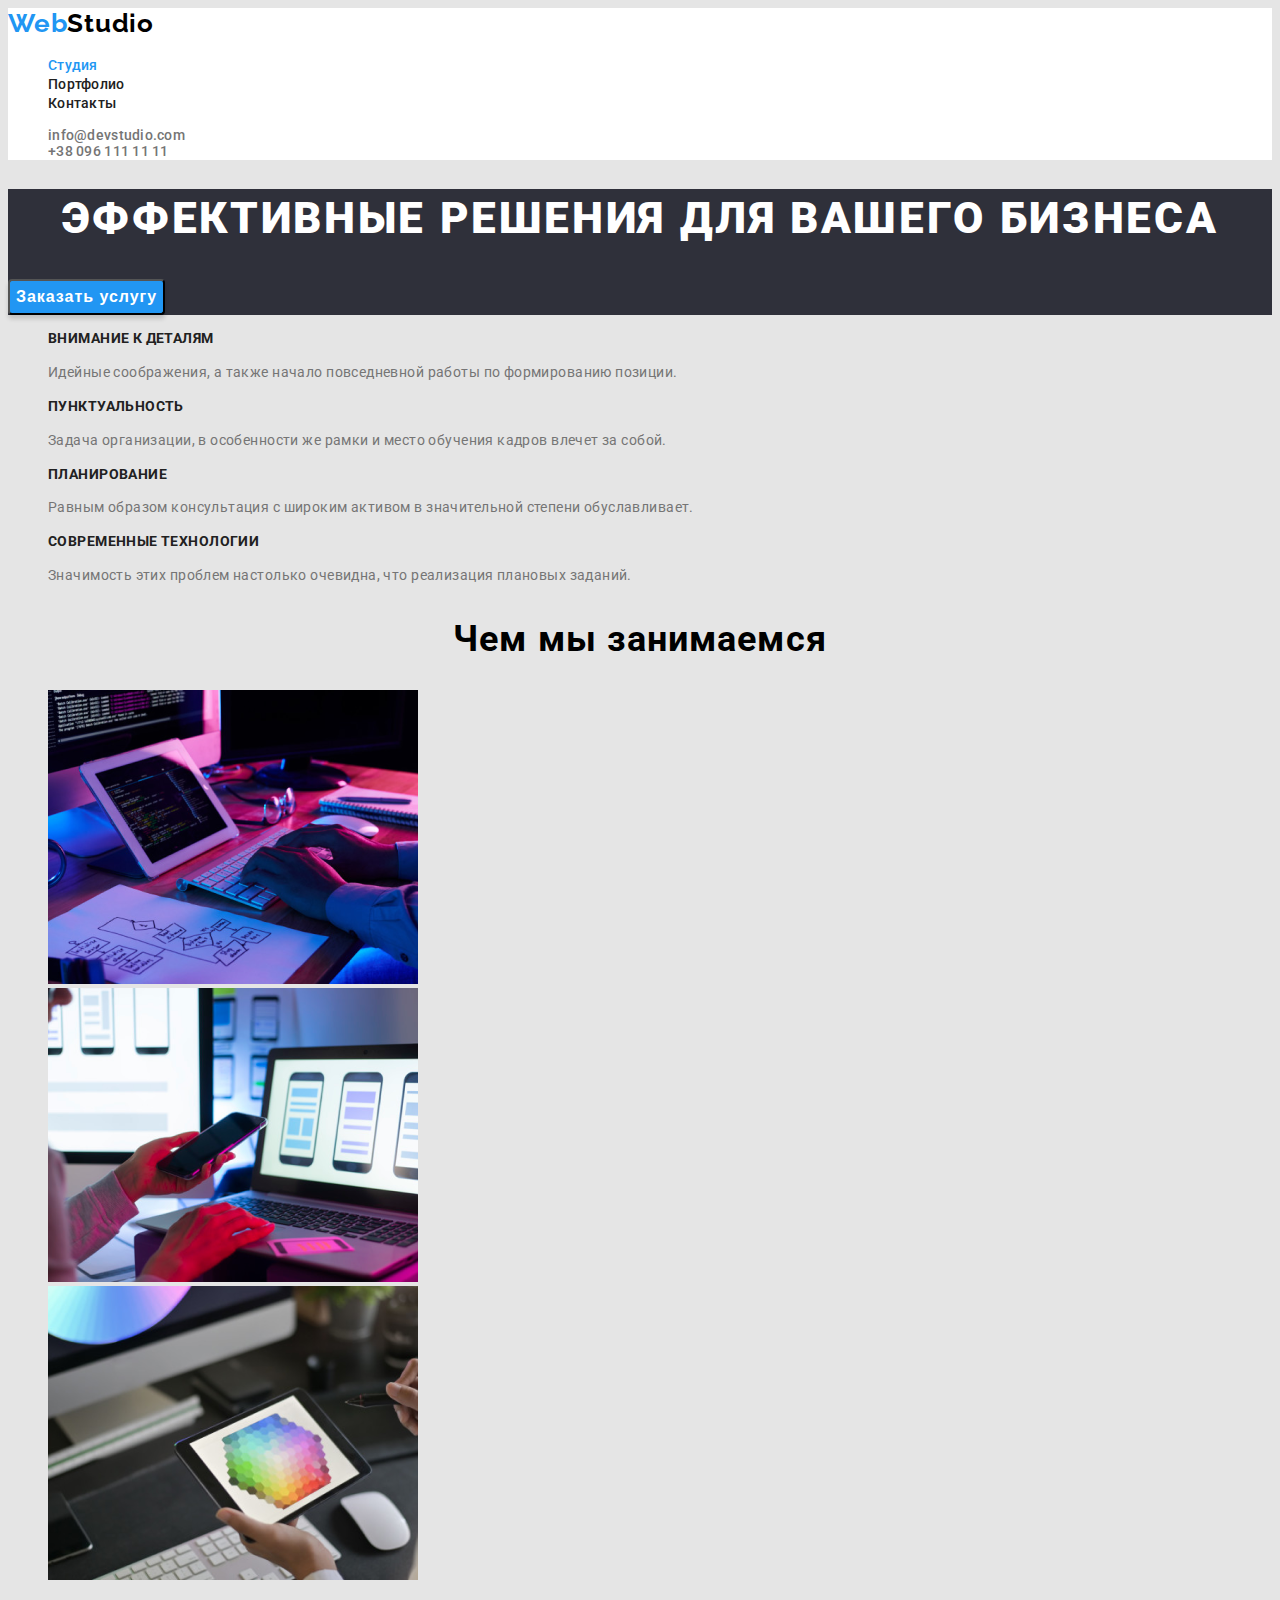
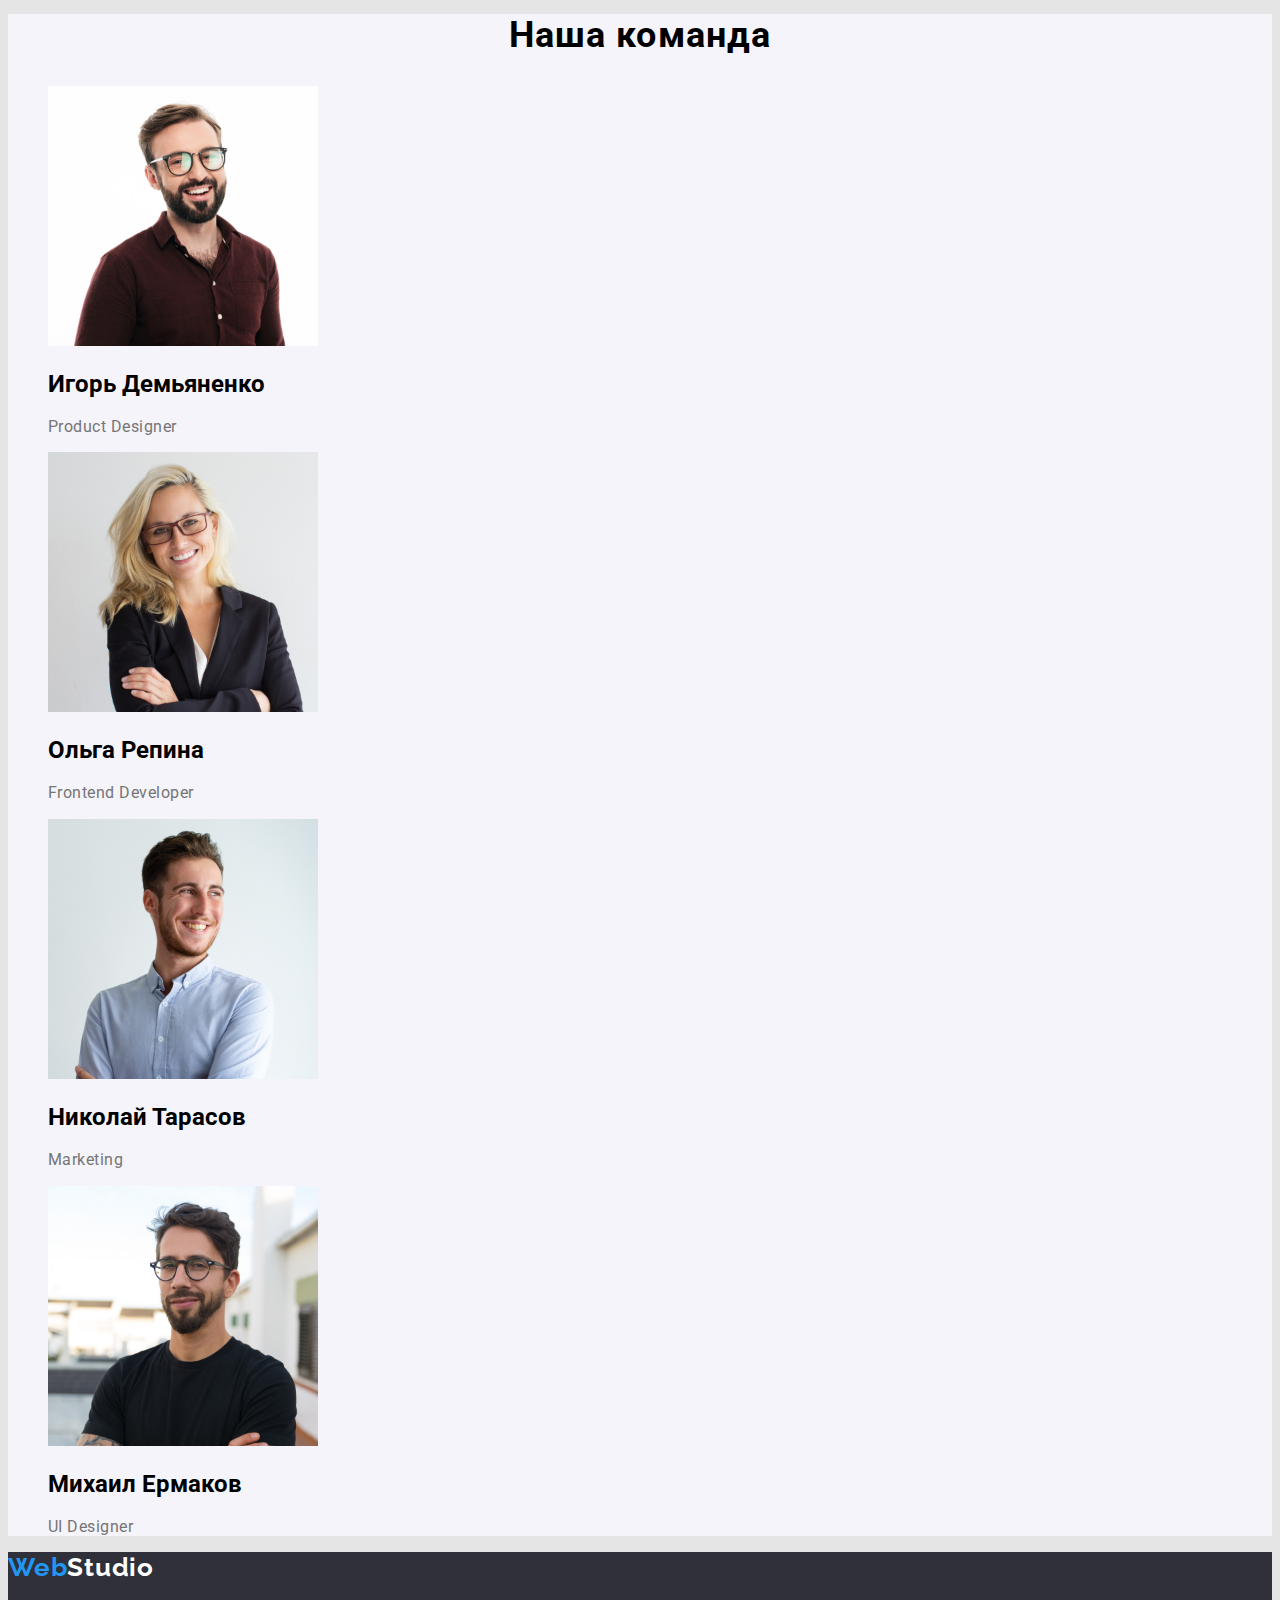
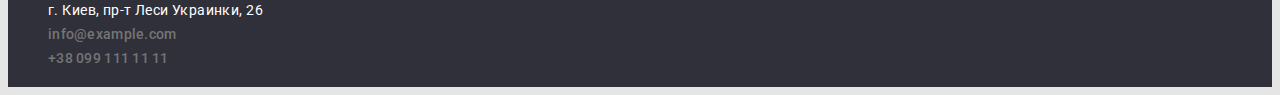
==== commit 146af5ff: "добавил фон" ====
--- a/index.html
+++ b/index.html
@@ -45,7 +45,7 @@
     <button class="modal-btn" type="button">Заказать услугу</button>
 </section>
 <!--Features-->
-<section class="features">
+<section class="features ">
     <h2 class="title" hidden>Особенности </h2>
     <ul class="banefits-list list">
         <li>
@@ -67,7 +67,7 @@
     </ul>
 </section>
 <!--what are we doing-->
-<section class="doing">
+<section class="doing ">
     <h2 class="title">Чем мы занимаемся</h2>
     <ul class="doing-list list">
         <li>
--- a/css/styles.css
+++ b/css/styles.css
@@ -88,6 +88,9 @@
 /*===========END COMPONENT==========*/
 
 /*===========HEADER==========*/
+.header {
+  background: var(--background-header);
+}
 .navigation-link {
   font-weight: 500;
   font-size: 14px;
@@ -143,6 +146,7 @@
 }
 
 /*===========FEATURES==========*/
+
 .features-list {
   font-weight: 700;
   font-size: 14px;
@@ -161,12 +165,12 @@
 }
 /*===========END FEATURES==========*/
 
-/*===========FEATURES==========*/
-
-/*===========END FEATURES==========*/
+/*===========DOING==========*/
+
+/*===========END DOING==========*/
 
 /*===========OUR TEAM==========*/
-.team-list {
+.team {
   background: var(--team-background);
 }
 .team_member {
@@ -208,7 +212,7 @@
   color: var(--link-color);
 }
 .contact-list-link:hover,
-.contact-list-link:hover {
+.contact-list-link:focus {
   color: var(--second-color);
 }
 /*=========== END FOOTER==========*/
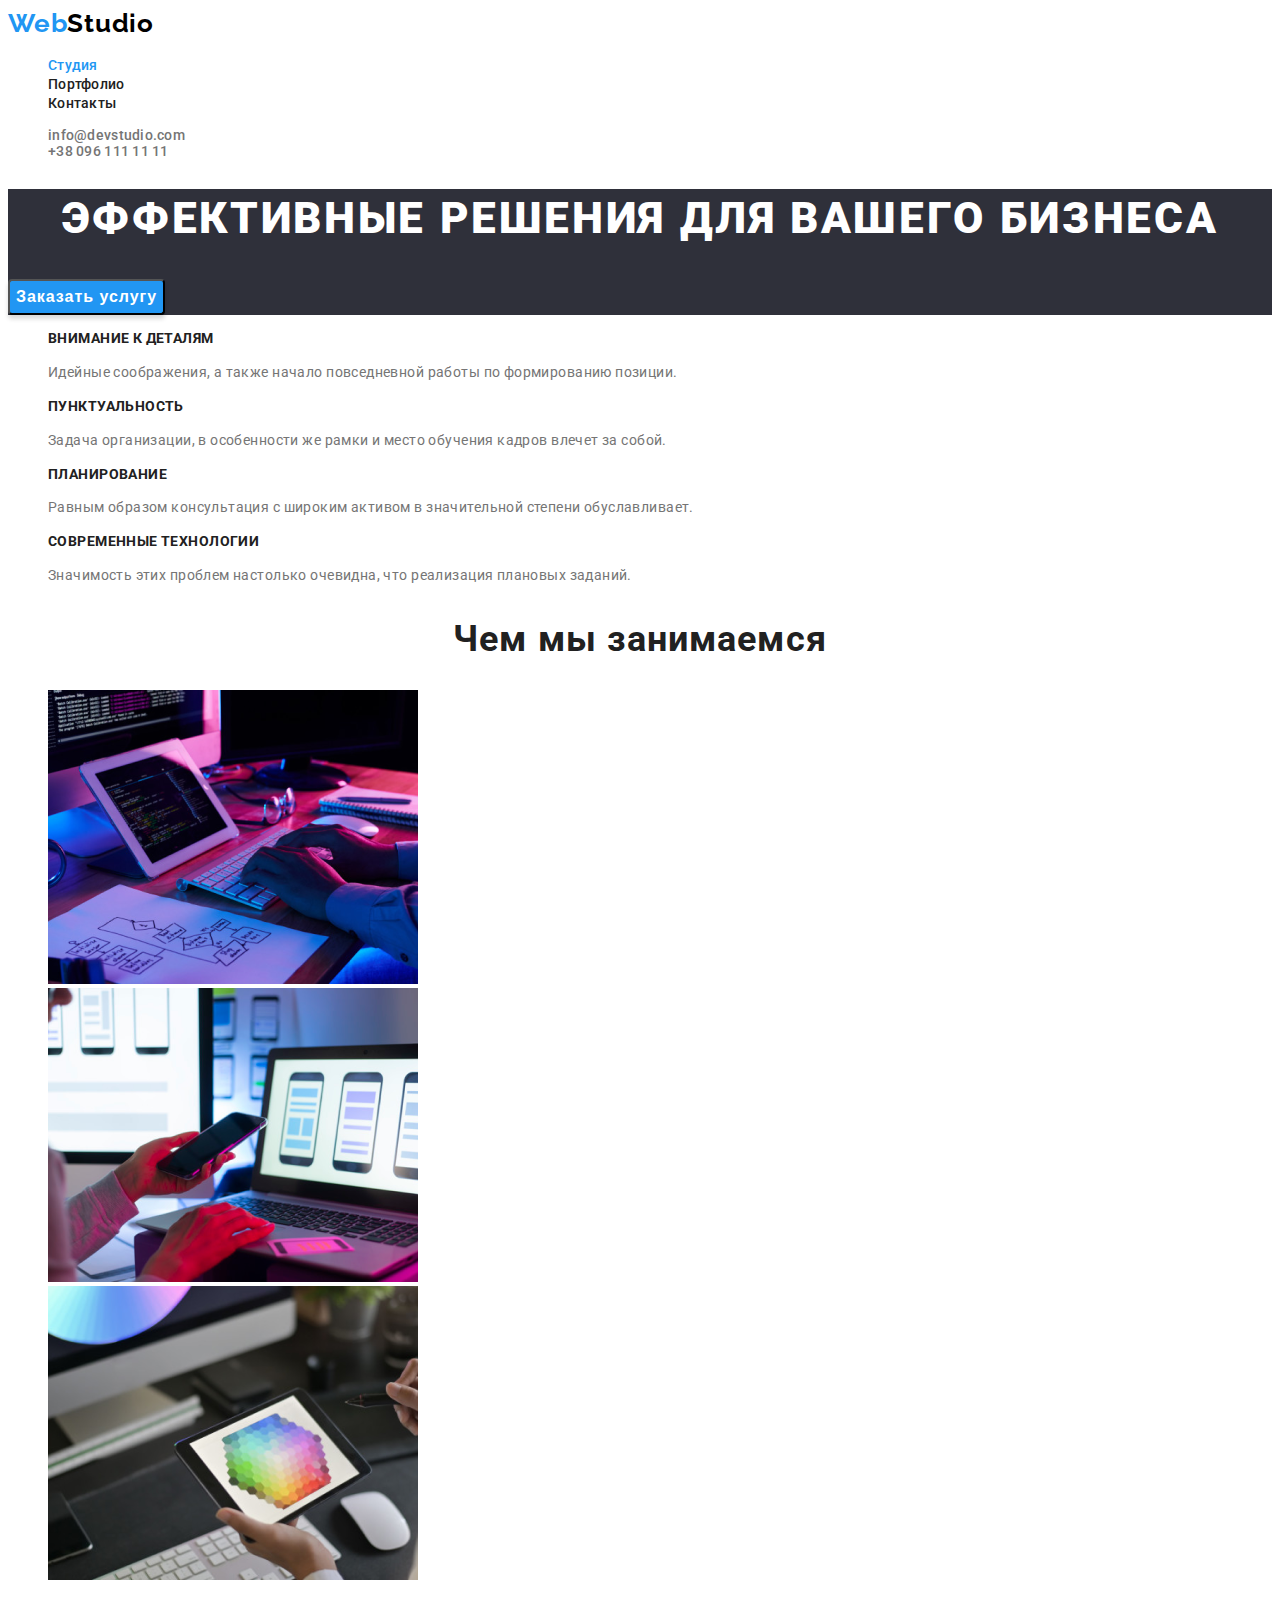
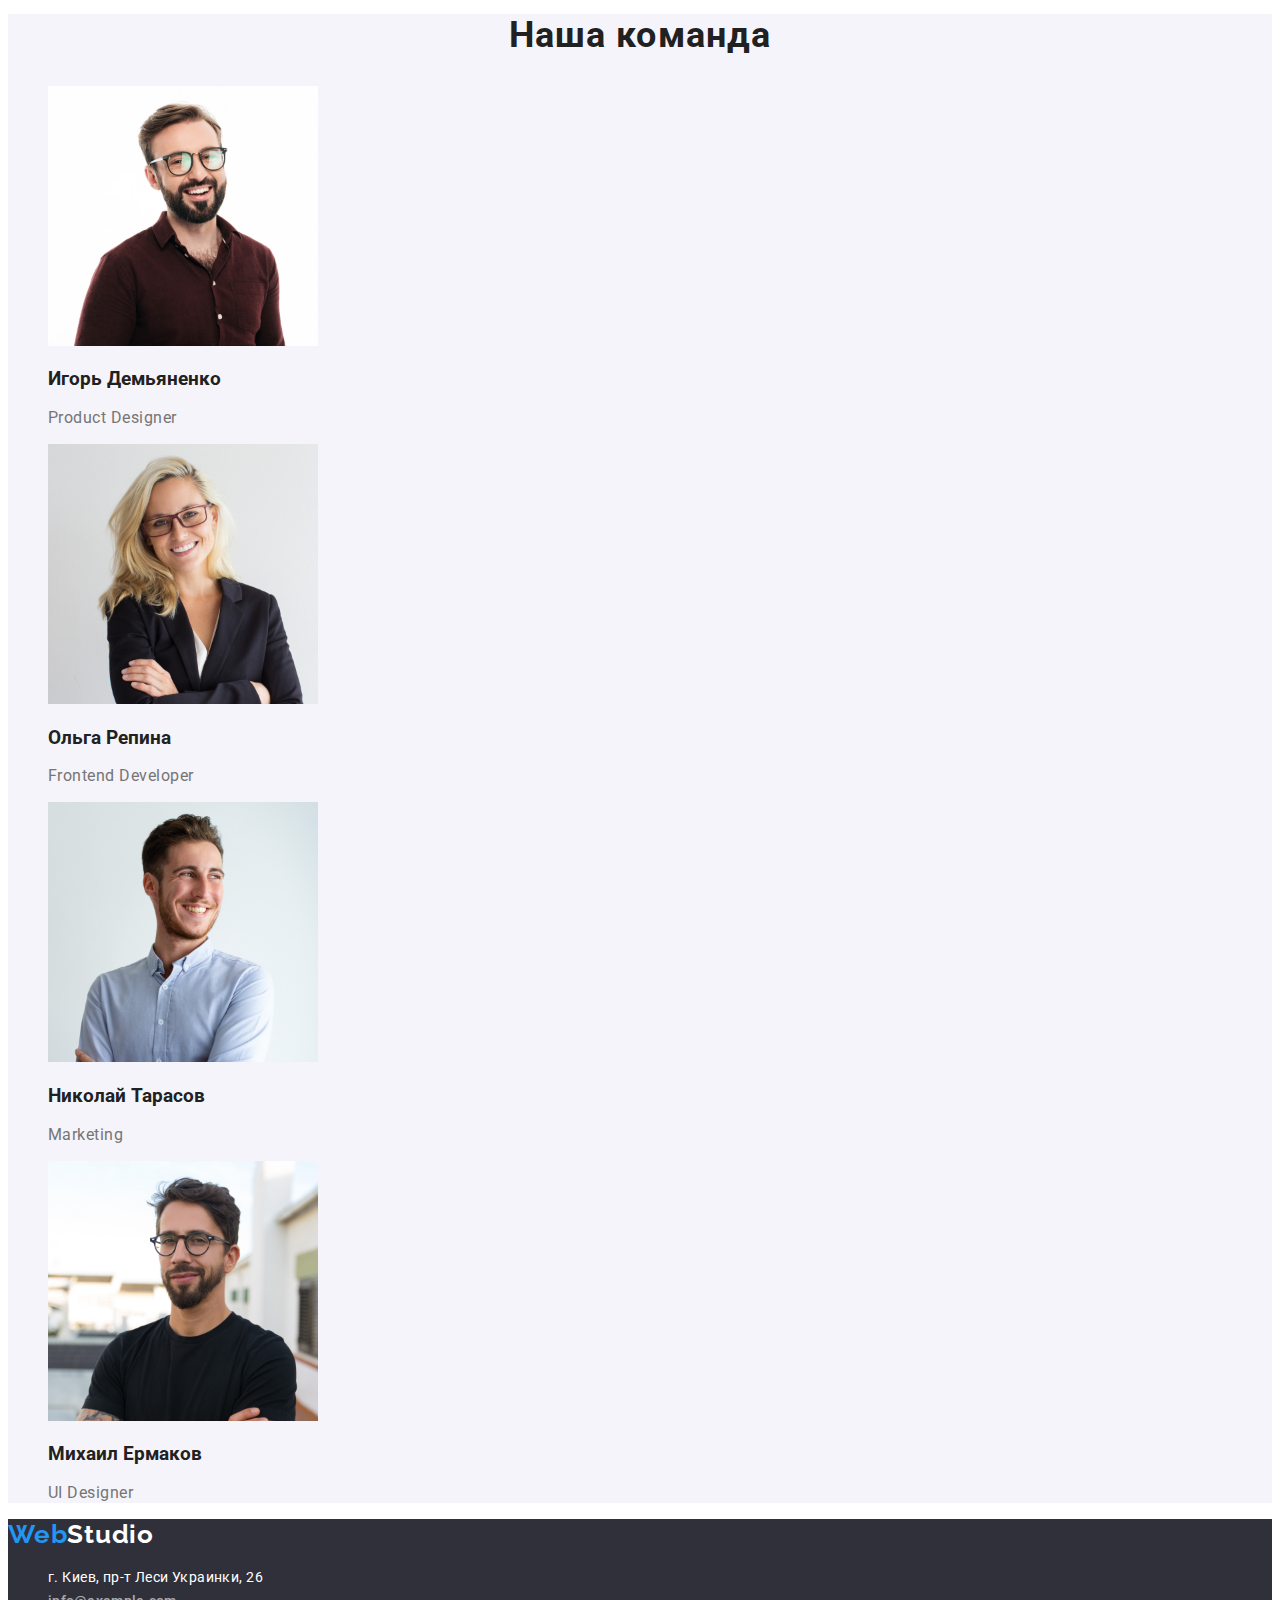
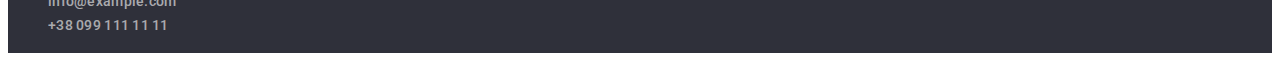
==== commit 1ec8ef1c: "убрал дубляж переменных + добавил стилизацию команде , заменил h2 на h3" ====
--- a/index.html
+++ b/index.html
@@ -87,22 +87,22 @@
     <ul class="team-list list">
         <li>
             <img src="./images/team/ihor.jpg" width="270" height="260" alt="Мужчина в очках">
-                <h2 class="team-member">Игорь Демьяненко</h2>
+                <h3 class="team-members">Игорь Демьяненко</h3>
                     <p class="member-discription" lang="en">Product Designer</p>
         </li>
         <li>
             <img src="./images/team/olga.jpg" width="270" height="260" alt="Женщина в очках">
-                <h2 class="team-member">Ольга Репина</h2>
+                <h3 class="team-member">Ольга Репина</h3>
                     <p class="member-discription" lang="en">Frontend Developer</p>
         </li>
         <li>
             <img src="./images/team/nikolay.jpg" width="270" height="260" alt="Мужчина в белой рубашке">
-                <h2 class="team-member">Николай Тарасов</h2>
+                <h3 class="team-member">Николай Тарасов</h3>
                     <p class="member-discription" lang="en">Marketing</p>
         </li>
         <li>
             <img src="./images/team/mikhail.jpg" width="270" height="260" alt="Мужчина в чорной футболке и очках">
-                <h2 class="team-member">Михаил Ермаков</h2>
+                <h3 class="team-member">Михаил Ермаков</h3>
                     <p class="member-discription" lang="en">UI Designer</p>
         </li>
     </ul>
@@ -116,9 +116,9 @@
             <a class="contact-list-link link" href="https://goo.gl/maps/p48vAZZy5zVXsnr66" target="_blank" rel="noopener noreferrer">г. Киев, пр-т Леси Украинки, 26 </a>
         </li>
         <li class="contact-list-item">
-            <a class="tel-link link" href="mailto:info@example.com">info@example.com</a></li>
+            <a class="foot-link link" href="mailto:info@example.com">info@example.com</a></li>
         <li class="contact-list-item">
-            <a class="tel-link link" href="tel:+380991111111">+38 099 111 11 11</a></li>
+            <a class="foot-link link" href="tel:+380991111111">+38 099 111 11 11</a></li>
     </ul>
     </address>
 </footer>
--- a/css/styles.css
+++ b/css/styles.css
@@ -1,18 +1,14 @@
 :root {
   --main-font: 'Roboto', sans-serif;
   --secondary-font: 'Raleway', sans-serif;
-  --background-header: #ffffff;
-  --main-background: #e5e5e5;
+  --main-background: #ffffff;
   --second-background: #2f303a;
   --team-background: #f5f4fa;
   --btn-main-background: #2196f3;
   --btn-active-background: #188ce8;
   --nav-color: #212121;
   --main-color: #ffffff;
-  --link-color: #ffffff99;
   --second-color: #2196f3;
-  --discription-color: #757575;
-  --mail-color: rgba(255, 255, 255, 0.6);
   --light-theme: #000000;
   --tel-link-color: #757575;
   --footer-link: rgba(255, 255, 255, 0.6);
@@ -83,14 +79,11 @@
   line-height: 1.17;
   text-align: center;
   letter-spacing: 0.03em;
-  color: var(--h2-color);
+  color: var(--nav-color);
 }
 /*===========END COMPONENT==========*/
 
 /*===========HEADER==========*/
-.header {
-  background: var(--background-header);
-}
 .navigation-link {
   font-weight: 500;
   font-size: 14px;
@@ -113,15 +106,15 @@
   letter-spacing: 0.02em;
   color: var(--tel-link-color);
 }
-.foot-links {
+.foot-link {
   font-weight: 500;
   font-size: 14px;
   line-height: 1.14;
   letter-spacing: 0.02em;
   color: var(--footer-link);
 }
-.foot-links:hover,
-.foot-links:focus {
+.foot-link:hover,
+.foot-link:focus {
   color: var(--second-color);
 }
 .tel-link:hover,
@@ -141,7 +134,6 @@
   text-align: center;
   letter-spacing: 0.06em;
   text-transform: uppercase;
-
   color: var(--main-color);
 }
 
@@ -171,15 +163,17 @@
 
 /*===========OUR TEAM==========*/
 .team {
-  background: var(--team-background);
-}
-.team_member {
+  background-color: var(--team-background);
+}
+.team-list {
+  color: var(--nav-color);
+}
+.team_members {
   font-weight: 500;
   font-size: 16px;
   line-height: 1.18;
   text-align: center;
   letter-spacing: 0.03em;
-  color: var(--nav-color);
 }
 .member-discription {
   font-weight: normal;
@@ -200,7 +194,6 @@
   font-size: 14px;
   line-height: 1.7;
   letter-spacing: 0.03em;
-
   color: var(--main-color);
 }
 
@@ -209,7 +202,7 @@
   font-size: 14px;
   line-height: 1.7;
   letter-spacing: 0.03em;
-  color: var(--link-color);
+  color: var(--main-color);
 }
 .contact-list-link:hover,
 .contact-list-link:focus {
@@ -224,7 +217,7 @@
   line-height: 1.625;
   text-align: center;
   letter-spacing: 0.03em;
-  background: var(--team-background);
+  background-color: var(--team-background);
   color: var(--nav-color);
   cursor: pointer;
 }
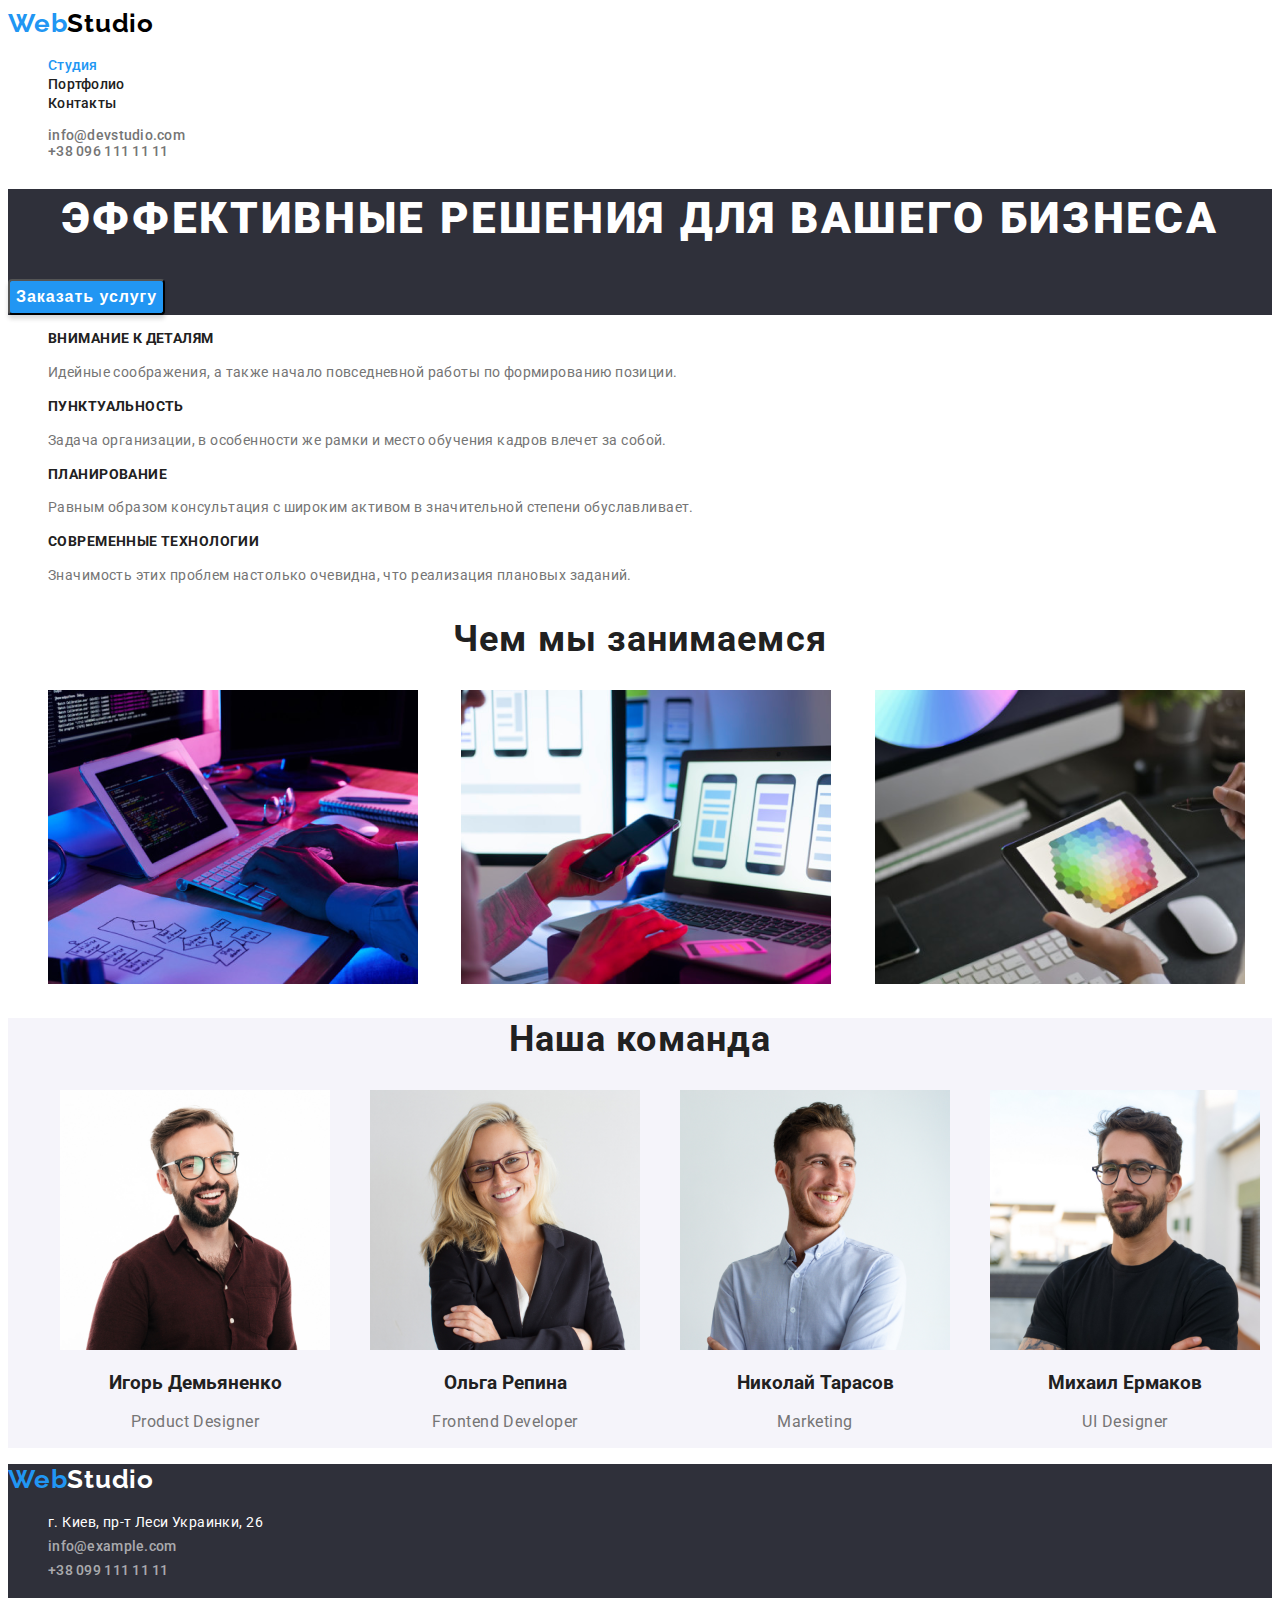
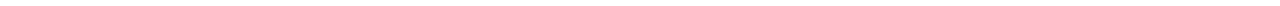
==== commit 5f4dd627: "испраил класс" ====
--- a/index.html
+++ b/index.html
@@ -50,19 +50,19 @@
     <ul class="banefits-list list">
         <li>
             <h2 class="features-list">Внимание к деталям</h2>
-            <p class="description">Идейные соображения, а также начало повседневной работы по формированию позиции.</p>
+            <p class="banefits-description">Идейные соображения, а также начало повседневной работы по формированию позиции.</p>
         </li>
         <li>
             <h2 class="features-list">Пунктуальность</h2>
-            <p class="description">Задача организации, в особенности же рамки и место обучения кадров влечет за собой.</p>
+            <p class="banefits-description">Задача организации, в особенности же рамки и место обучения кадров влечет за собой.</p>
         </li>
         <li>
             <h2 class="features-list">Планирование</h2>
-            <p class="description">Равным образом консультация с широким активом в значительной степени обуславливает.</p>
+            <p class="banefits-description">Равным образом консультация с широким активом в значительной степени обуславливает.</p>
         </li>
         <li>
             <h2 class="features-list">Современные технологии</h2>
-            <p class="description">Значимость этих проблем настолько очевидна, что реализация плановых заданий.</p>
+            <p class="banefits-description">Значимость этих проблем настолько очевидна, что реализация плановых заданий.</p>
         </li>
     </ul>
 </section>
@@ -92,17 +92,17 @@
         </li>
         <li>
             <img src="./images/team/olga.jpg" width="270" height="260" alt="Женщина в очках">
-                <h3 class="team-member">Ольга Репина</h3>
+                <h3 class="team-members">Ольга Репина</h3>
                     <p class="member-discription" lang="en">Frontend Developer</p>
         </li>
         <li>
             <img src="./images/team/nikolay.jpg" width="270" height="260" alt="Мужчина в белой рубашке">
-                <h3 class="team-member">Николай Тарасов</h3>
+                <h3 class="team-members">Николай Тарасов</h3>
                     <p class="member-discription" lang="en">Marketing</p>
         </li>
         <li>
             <img src="./images/team/mikhail.jpg" width="270" height="260" alt="Мужчина в чорной футболке и очках">
-                <h3 class="team-member">Михаил Ермаков</h3>
+                <h3 class="team-members">Михаил Ермаков</h3>
                     <p class="member-discription" lang="en">UI Designer</p>
         </li>
     </ul>
--- a/css/styles.css
+++ b/css/styles.css
@@ -148,7 +148,7 @@
   color: var(--nav-color);
 }
 
-.description {
+.banefits-description {
   font-weight: 400;
   font-size: 14px;
   line-height: 1.7;
@@ -158,6 +158,9 @@
 /*===========END FEATURES==========*/
 
 /*===========DOING==========*/
+.doing-list {
+  columns: 3;
+}
 
 /*===========END DOING==========*/
 
@@ -167,6 +170,8 @@
 }
 .team-list {
   color: var(--nav-color);
+  columns: 4;
+  text-align: center;
 }
 .team_members {
   font-weight: 500;
@@ -211,6 +216,9 @@
 /*=========== END FOOTER==========*/
 
 /*===========PORTFOLIO MENU==========*/
+.portfolio-list {
+  columns: 3;
+}
 .btn {
   font-weight: 500;
   font-size: 16px;
@@ -220,6 +228,8 @@
   background-color: var(--team-background);
   color: var(--nav-color);
   cursor: pointer;
+  border-radius: 4px;
+  border: 0px;
 }
 .btn:hover,
 .btn:hover {
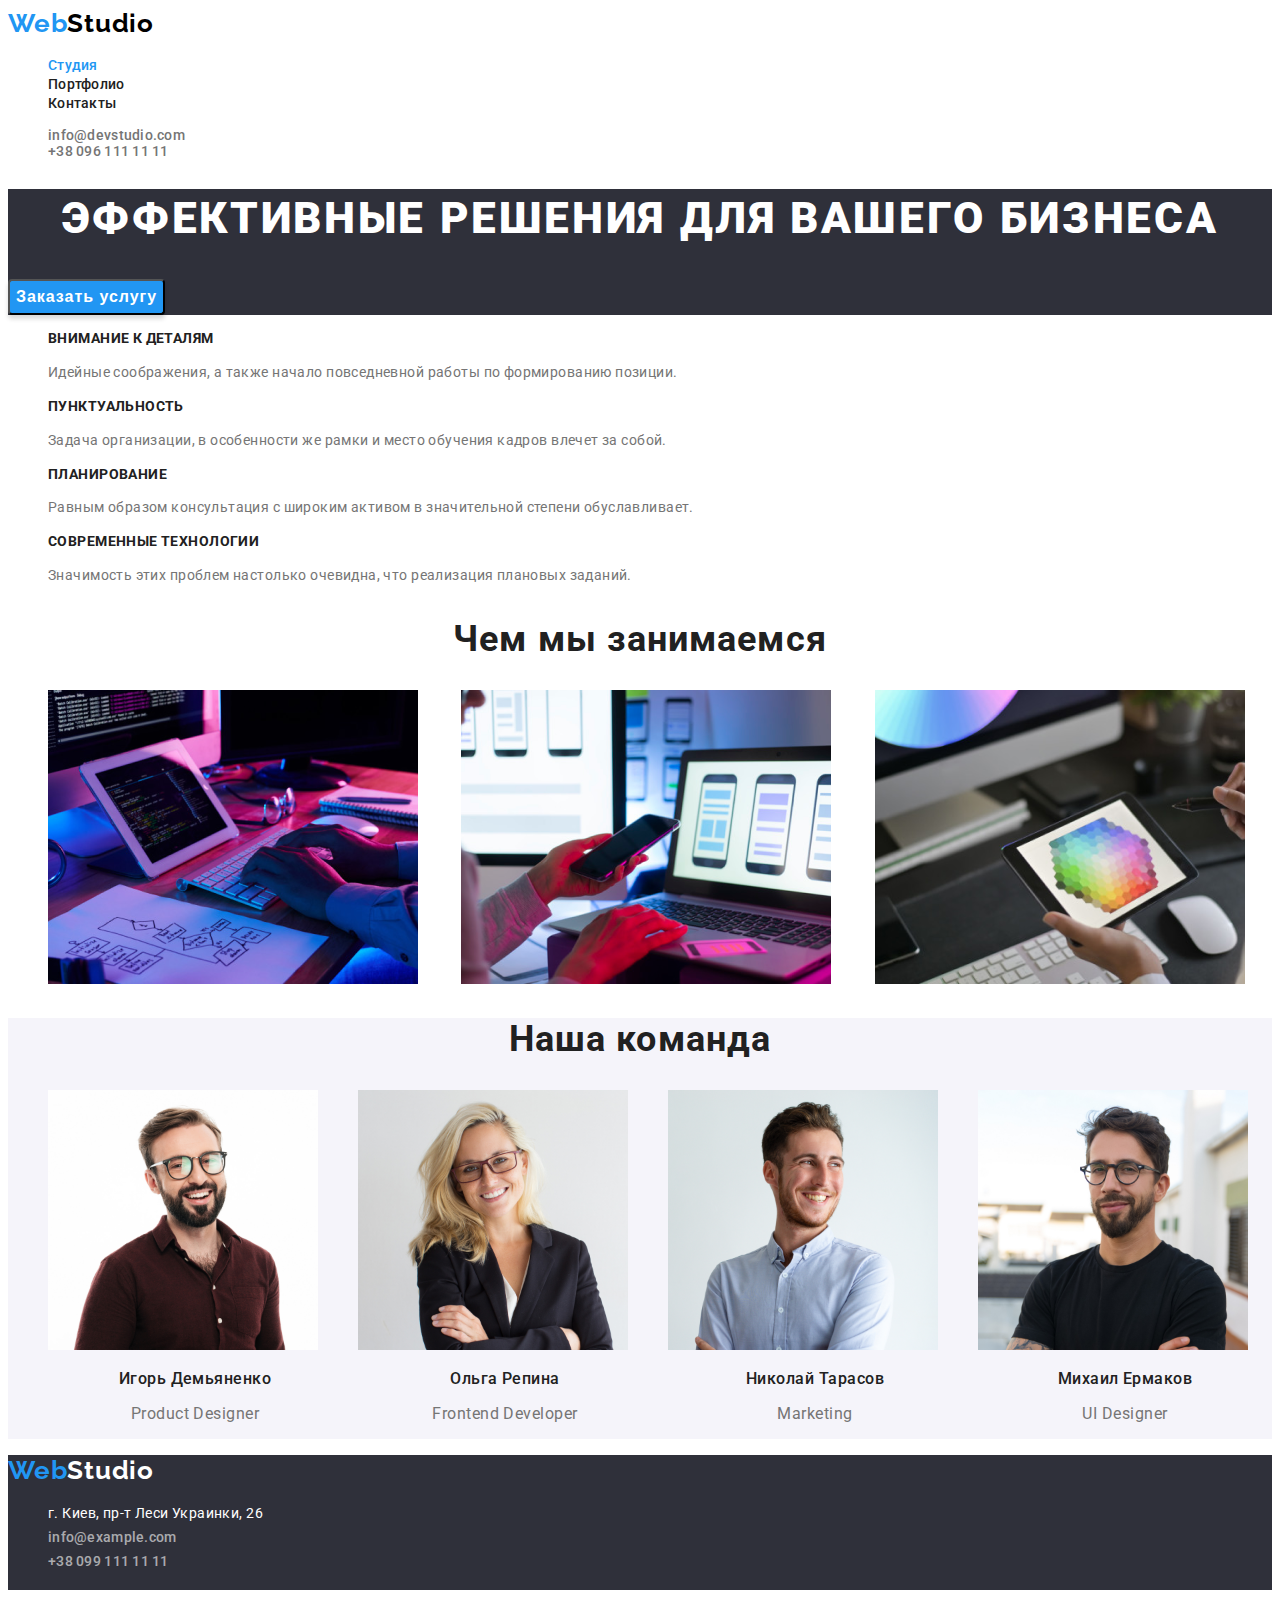
==== commit 3963196d: "редпктирование моей команды" ====
--- a/index.html
+++ b/index.html
@@ -84,8 +84,9 @@
 <!--Our team--> 
 <section class="team">
     <h2 class="title">Наша команда</h2>
+    <div></div>
     <ul class="team-list list">
-        <li>
+        <li class="member-list">
             <img src="./images/team/ihor.jpg" width="270" height="260" alt="Мужчина в очках">
                 <h3 class="team-members">Игорь Демьяненко</h3>
                     <p class="member-discription" lang="en">Product Designer</p>
@@ -106,6 +107,7 @@
                     <p class="member-discription" lang="en">UI Designer</p>
         </li>
     </ul>
+    </div>
 </section> 
 </main>
 <footer class="footer">
--- a/css/styles.css
+++ b/css/styles.css
@@ -1,10 +1,8 @@
 :root {
   --main-font: 'Roboto', sans-serif;
   --secondary-font: 'Raleway', sans-serif;
-  --main-background: #ffffff;
   --second-background: #2f303a;
   --team-background: #f5f4fa;
-  --btn-main-background: #2196f3;
   --btn-active-background: #188ce8;
   --nav-color: #212121;
   --main-color: #ffffff;
@@ -17,7 +15,7 @@
 body {
   font-family: var(--main-font);
   font-weight: 400;
-  background: var(--main-background);
+  background: var(--main-color);
 }
 
 .link {
@@ -62,7 +60,7 @@
   letter-spacing: 0.06em;
   cursor: pointer;
   color: var(--main-color);
-  background: var(--btn-main-background);
+  background: var(--second-color);
   box-shadow: 0px 4px 4px rgba(0, 0, 0, 0.15);
   border-radius: 4px;
 }
@@ -169,22 +167,22 @@
   background-color: var(--team-background);
 }
 .team-list {
-  color: var(--nav-color);
   columns: 4;
-  text-align: center;
-}
-.team_members {
+}
+.team-members {
   font-weight: 500;
   font-size: 16px;
   line-height: 1.18;
   text-align: center;
   letter-spacing: 0.03em;
+  color: var(--nav-color);
 }
 .member-discription {
   font-weight: normal;
   font-size: 16px;
   line-height: 1.18;
   letter-spacing: 0.03em;
+  text-align: center;
   color: var(--tel-link-color);
 }
 /*===========END OUR TEAM==========*/
@@ -233,7 +231,7 @@
 }
 .btn:hover,
 .btn:hover {
-  background-color: var(--btn-main-background);
+  background-color: var(--second-color);
   color: var(--main-color);
 }
 .portfolio-name {
